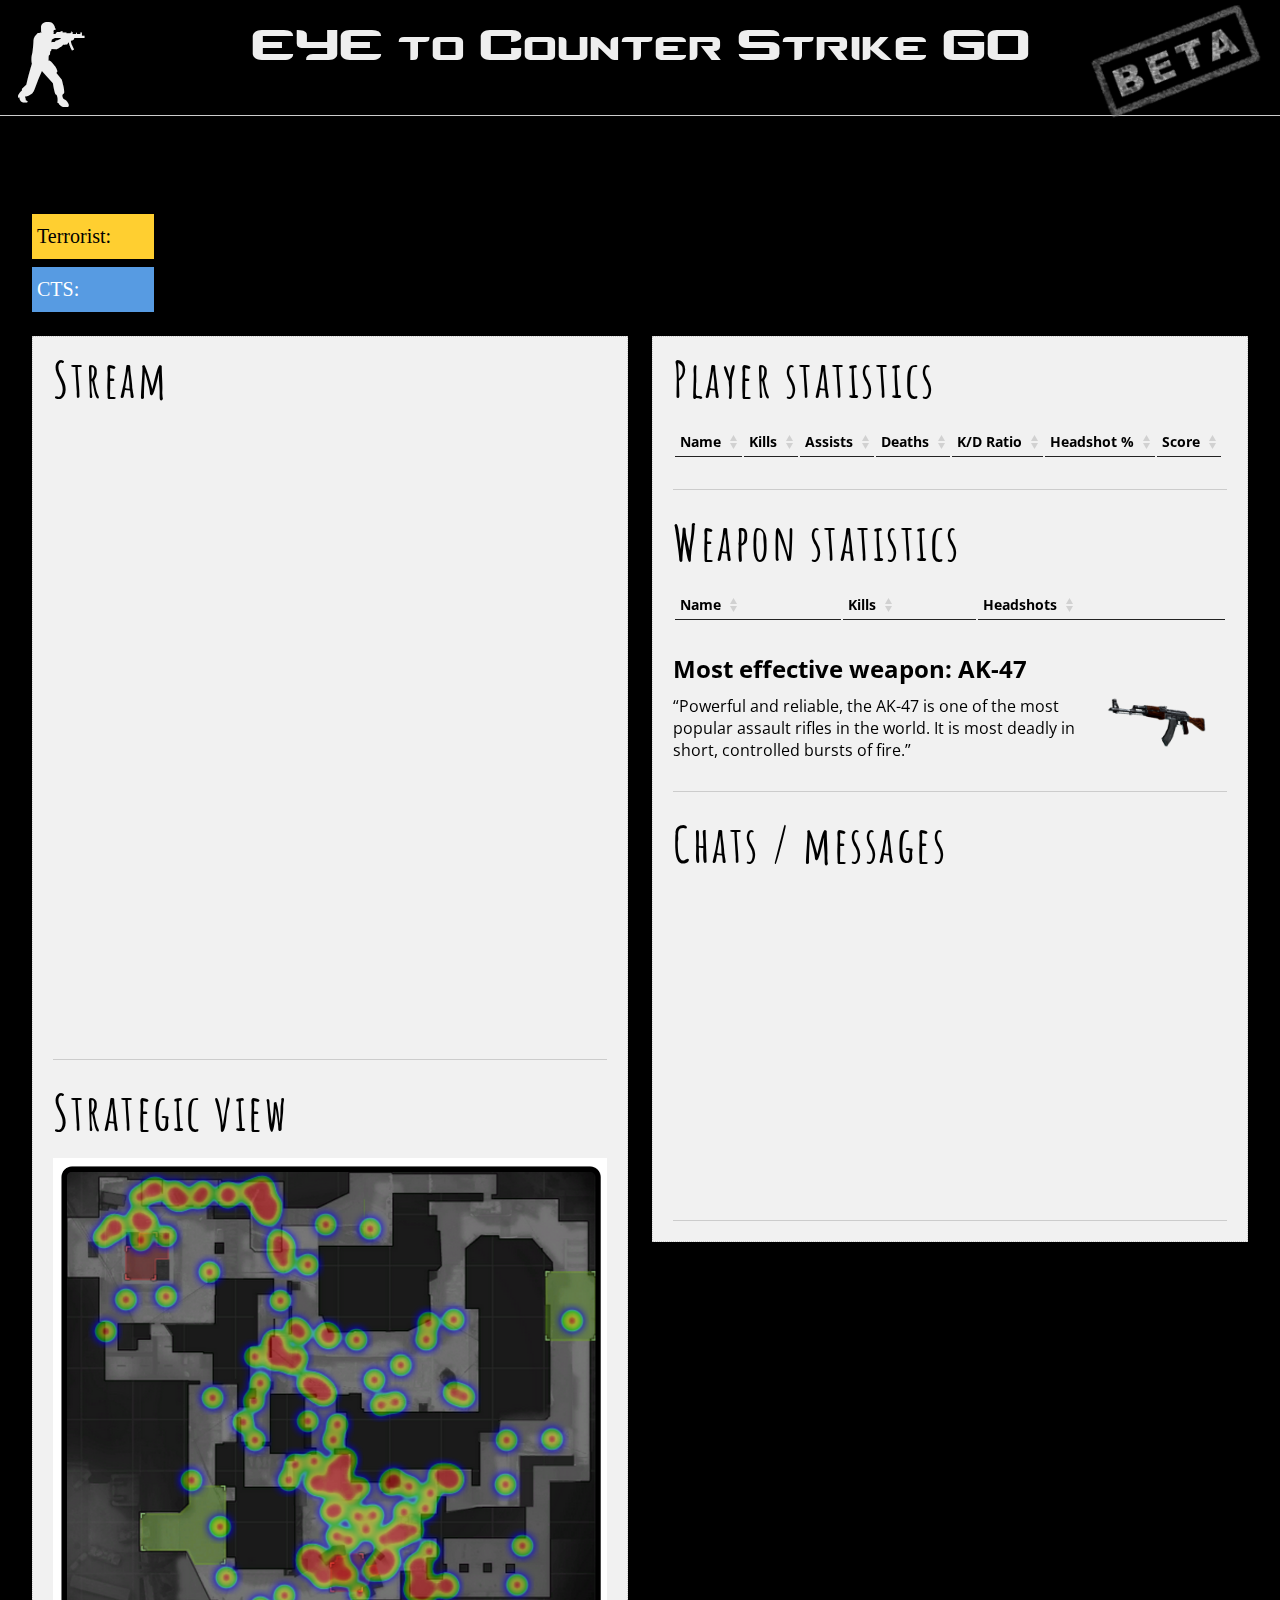
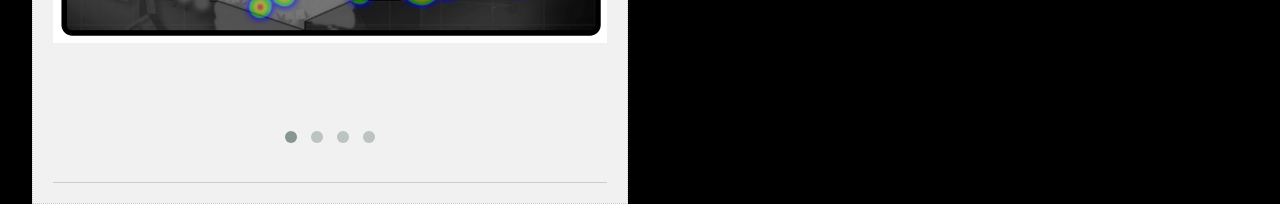
==== groovy-parser/src/main/resources/public/index.html @ b2b0bfac "Added Jquery UI." ====
<!DOCTYPE html>
<html>
  <head>
    <meta charset="utf-8">
    <title>CS:GO EYE game statistics</title>
    <!-- Style sheets -->
    <link rel="stylesheet" type="text/css" href="http://fonts.googleapis.com/css?family=Droid+Serif:400">
    <link rel="stylesheet" type="text/css" href="http://fonts.googleapis.com/css?family=Open+Sans:400">
    <link rel="stylesheet" type="text/css" href="http://fonts.googleapis.com/css?family=Amatic+SC:700">
    <link href="css/libs/jquery-ui.min.css" rel="stylesheet" />
    <link href="css/libs/owl.carousel.css" rel="stylesheet" />
    <link href="css/libs/owl.theme.css" rel="stylesheet" />
    <link href="css/styles.css" rel="stylesheet" />
  </head>
  <body>
    <div class="wrapper">
      <div class="heading_container">
        <h1><div class="right_logo">-</div>EYE to Counter Strike GO <img src="img/beta_stamp.png" alt="" class="beta_logo" /></h1>
      </div>
      <div class="timer">Data updates in <span class="seconds">10</span> seconds.</div>
      <div class="divider"></div>

      <div class="content_container">
        <div class="game_statistics">
          <h3>Game statistics</h3>
          <div class="round_score_container">
            <div class="terrorists score">
              <span class="label">Terrorist: <span class="value"></span>
            </div>
            <div class="line"></div>
            <div class="counter_terrorists score">
              <span class="label">CTS: <span class="value"></span>
            </div>
          </div>
          <div class="round_statistics">
            <div class="terrorists"></div>
            <div class="line"></div>
            <div class="counter_terrorists"></div>
          </div>
          <div class="clear_both"></div>
        </div>
        <!-- Left container -->
        <div class="left_container container">
          <div class="inner">
            <div class="video_container container">
              <h3>Stream</h3>
              <iframe width="100%" height="600" src="https://www.youtube.com/embed/15s9-rkeX5A" frameborder="0" allowfullscreen></iframe>
            </div>
            <div class="divider"></div>
            <div class="map_container container">
              <h3>Strategic view</h3>
              <div class="owl-carousel owl-theme">
                <div class="item"><img src="img/screenshot4.png" alt="" /></div>
                <div class="item"><img src="img/screenshot1.jpg" alt="" /></div>
                <div class="item"><img src="img/screenshot2.jpg" alt="" /></div>
                <div class="item"><img src="img/screenshot3.jpg" alt="" /></div>
              </div>
            </div>
            <div class="divider"></div>
          </div>
        </div>
        <!-- Right container -->
        <div class="right_container container">
          <div class="inner">
            <h3>Player statistics</h3>
            <div class="player_table_container">
              <table class="player_table">
                <thead>
                  <tr>
                    <th class="sorting"><span>Name</span></th>
                    <th class="sorting"><span>Kills</span></th>
                    <th class="sorting"><span>Assists</span></th>
                    <th class="sorting"><span>Deaths</span></th>
                    <th class="sorting"><span>K/D Ratio</span></th>
                    <th class="sorting"><span>Headshot %</span></th>
                    <th class="sorting"><span>Score</span></th>
                  </tr>
                </thead>
                <tbody></tbody>
              </table>
            </div>
            <div class="divider"></div>
            <h3>Weapon statistics</h3>
            <div class="weapon_table_container">
              <table class="weapon_table">
                <thead>
                  <tr>
                    <th class="sorting"><span>Name</span></th>
                    <th class="sorting"><span>Kills</span></th>
                    <th class="sorting"><span>Headshots</span></th>
                  </tr>
                </thead>
                <tbody></tbody>
              </table>
            </div>
            <h4>Most effective weapon: AK-47</h4>
            <img src="img/Ak47go.png" alt="Weapon" class="weapon_icon float_right" />
            <p>“Powerful and reliable, the AK-47 is one of the most popular assault rifles in the world. It is most deadly in short, controlled bursts of fire.”</p>
            <p>
            <div class="divider"></div>
            <h3>Chats / messages</h3>
            <div class="chat_container"></div>
            <div class="divider"></div>
          </div>
        </div>
      </div>
    </div>
  </body>
  <footer>
    <script src="js/libs/jquery-1.10.2.min.js" type="text/javascript"></script>
    <script src="js/libs/jquery.peity.min.js" type="text/javascript"></script>
    <script src="js/libs/jquery.dataTables.min.js" type="text/javascript"></script>
    <script src="js/libsjquery-ui.min.js" type="text/javascript"></script>
    <script src="js/libs/lodash.js" type="text/javascript"></script>
    <script src="js/libs/owl.carousel.min.js" type="text/javascript"></script>
    <script src="js/libs/moment.js" type="text/javascript"></script>
    <script src="js/script.js" type="text/javascript"></script>
  </footer>
</html>
---- groovy-parser/src/main/resources/public/css/styles.css ----
*{margin:0;padding:0}body{background-color:#000}@font-face{font-family:'CS';src:url('fonts/cs_regular.ttf') format('truetype')}.wrapper img{width:100%}.wrapper h3{font-family:'Amatic SC';font-size:50px;letter-spacing:.05em;margin-bottom:15px}.wrapper h4{font-family:'Open Sans';margin-top:30px;font-size:24px}.wrapper td{font-family:'Open Sans'}.wrapper p{font-family:'Open Sans';margin:10px 0}.wrapper .terrorists{background-color:#ffcf30}.wrapper .terrorists .label{color:#000}.wrapper .counter_terrorists{background-color:#579be2}.wrapper .counter_terrorists .label{color:#fff}.wrapper .heading_container{background-color:#000;padding:25px 0 20px 0;position:relative;z-index:3}.wrapper .heading_container h1{background-color:#000;color:#eee;font-family:'CS';font-size:60px;font-weight:normal;line-height:40px;text-align:center}.wrapper .heading_container h1 .right_logo{position:absolute;left:15px;margin-top:20px;font-size:100px}.wrapper .heading_container h1 .beta_logo{background-color:transparent;position:absolute;top:5px;right:15px;vertical-align:middle;width:180px}.wrapper .logo_container{position:relative;top:-70px;z-index:2;margin:auto auto;max-width:700px}.wrapper .timer{color:#f00;display:none;font-family:georgia;margin-top:-60px;text-align:center}.wrapper .content_container{margin:auto auto;width:95%}.wrapper .content_container .game_statistics{height:120px;margin-bottom:80px}.wrapper .content_container .game_statistics .round_score_container{float:left;width:10%}.wrapper .content_container .game_statistics .round_score_container .score{font-family:georgia;font-size:20px;height:45px;padding-left:5px;line-height:45px;vertical-align:middle}.wrapper .content_container .game_statistics .round_statistics{float:right;width:90%}.wrapper .content_container .game_statistics .round_statistics .result{color:#fff;display:inline-block;height:41px;line-height:41px;width:3.33333333%}.wrapper .content_container .game_statistics .round_statistics .result img{padding-top:5px;float:left}.wrapper .content_container .game_statistics .line{border:4px solid #000}.wrapper .content_container .left_container{float:left;width:49%;margin-right:1%}.wrapper .content_container .right_container{float:right;margin-left:1%;width:49%}.wrapper .content_container .bar_container{margin-top:20px;margin-left:0}.wrapper .content_container .bar_container .bar{margin-left:-20px}.wrapper .content_container .bar_container .values_bar{font-family:georgia;font-size:40px}.wrapper .content_container .bar_container .values_bar .left_value{display:block;float:left;text-align:center;width:50%}.wrapper .content_container .bar_container .values_bar .right_value{display:block;float:right;text-align:center;width:50%}.wrapper .chat_container{height:300px;font-family:'Open Sans';overflow-y:scroll}.wrapper .chat_container .dead{color:#f00}.wrapper .chat_container .killer{color:#0f0}.wrapper .chat_container .timestamp{color:#666;font-size:12px;vertical-align:middle}.wrapper .chat_container .event{border-bottom:1px solid #ccc;padding:2px 0}.wrapper .weapon_table_container table{width:100%}.wrapper .weapon_table_container .dataTable,.wrapper .player_table_container .dataTable{width:100%}.wrapper .weapon_table_container th,.wrapper .player_table_container th,.wrapper .weapon_table_container td,.wrapper .player_table_container td{font-family:'Open Sans';font-size:14px;padding:5px}.wrapper .weapon_table_container thead th,.wrapper .player_table_container thead th{text-align:left;border:0;border-bottom:1px solid #222;cursor:pointer;outline:none;vertical-align:middle}.wrapper .weapon_table_container thead .sorting_asc span,.wrapper .player_table_container thead .sorting_asc span,.wrapper .weapon_table_container thead .sorting_desc span,.wrapper .player_table_container thead .sorting_desc span,.wrapper .weapon_table_container thead .sorting span,.wrapper .player_table_container thead .sorting span{background-position:100% 50%;background-repeat:no-repeat;display:inline-block;padding-right:16px;cursor:pointer}.wrapper .weapon_table_container thead .sorting_asc span,.wrapper .player_table_container thead .sorting_asc span{background-image:url('../img/sort_asc.svg')}.wrapper .weapon_table_container thead .sorting_desc span,.wrapper .player_table_container thead .sorting_desc span{background-image:url('../img/sort_desc.svg')}.wrapper .weapon_table_container thead .sorting span,.wrapper .player_table_container thead .sorting span{background-image:url('../img/sort.svg')}.wrapper .weapon_table_container thead tr:nth-child(even),.wrapper .player_table_container thead tr:nth-child(even){background-color:#fff}.wrapper .weapon_table_container tbody,.wrapper .player_table_container tbody{border:0}.wrapper .weapon_table_container tbody tr:nth-child(odd) td,.wrapper .player_table_container tbody tr:nth-child(odd) td{background-color:#f1f1f1}.wrapper .weapon_table_container tbody tr:nth-child(even) td,.wrapper .player_table_container tbody tr:nth-child(even) td{background-color:#fff}.wrapper .weapon_table_container tbody tr.t td,.wrapper .player_table_container tbody tr.t td{background-color:#ffcf30 !important}.wrapper .weapon_table_container tbody tr.ct td,.wrapper .player_table_container tbody tr.ct td{background-color:#579be2 !important;color:#fff}.wrapper .weapon_table_container .dataTables_info,.wrapper .player_table_container .dataTables_info{display:none}.wrapper .weapon_icon{float:right;margin-right:20px;width:100px}.wrapper .inner{border:1px dotted #ccc;padding:10px 20px 0 20px;background-color:#f1f1f1}.wrapper .divider{border-top:1px solid #ccc;padding-top:20px;margin-top:30px}.wrapper .clear_both{clear:both}.wrapper .hidden{display:none}.wrapper .nowrap{white-space:nowrap}/*# sourceMappingURL=styles.css.map */
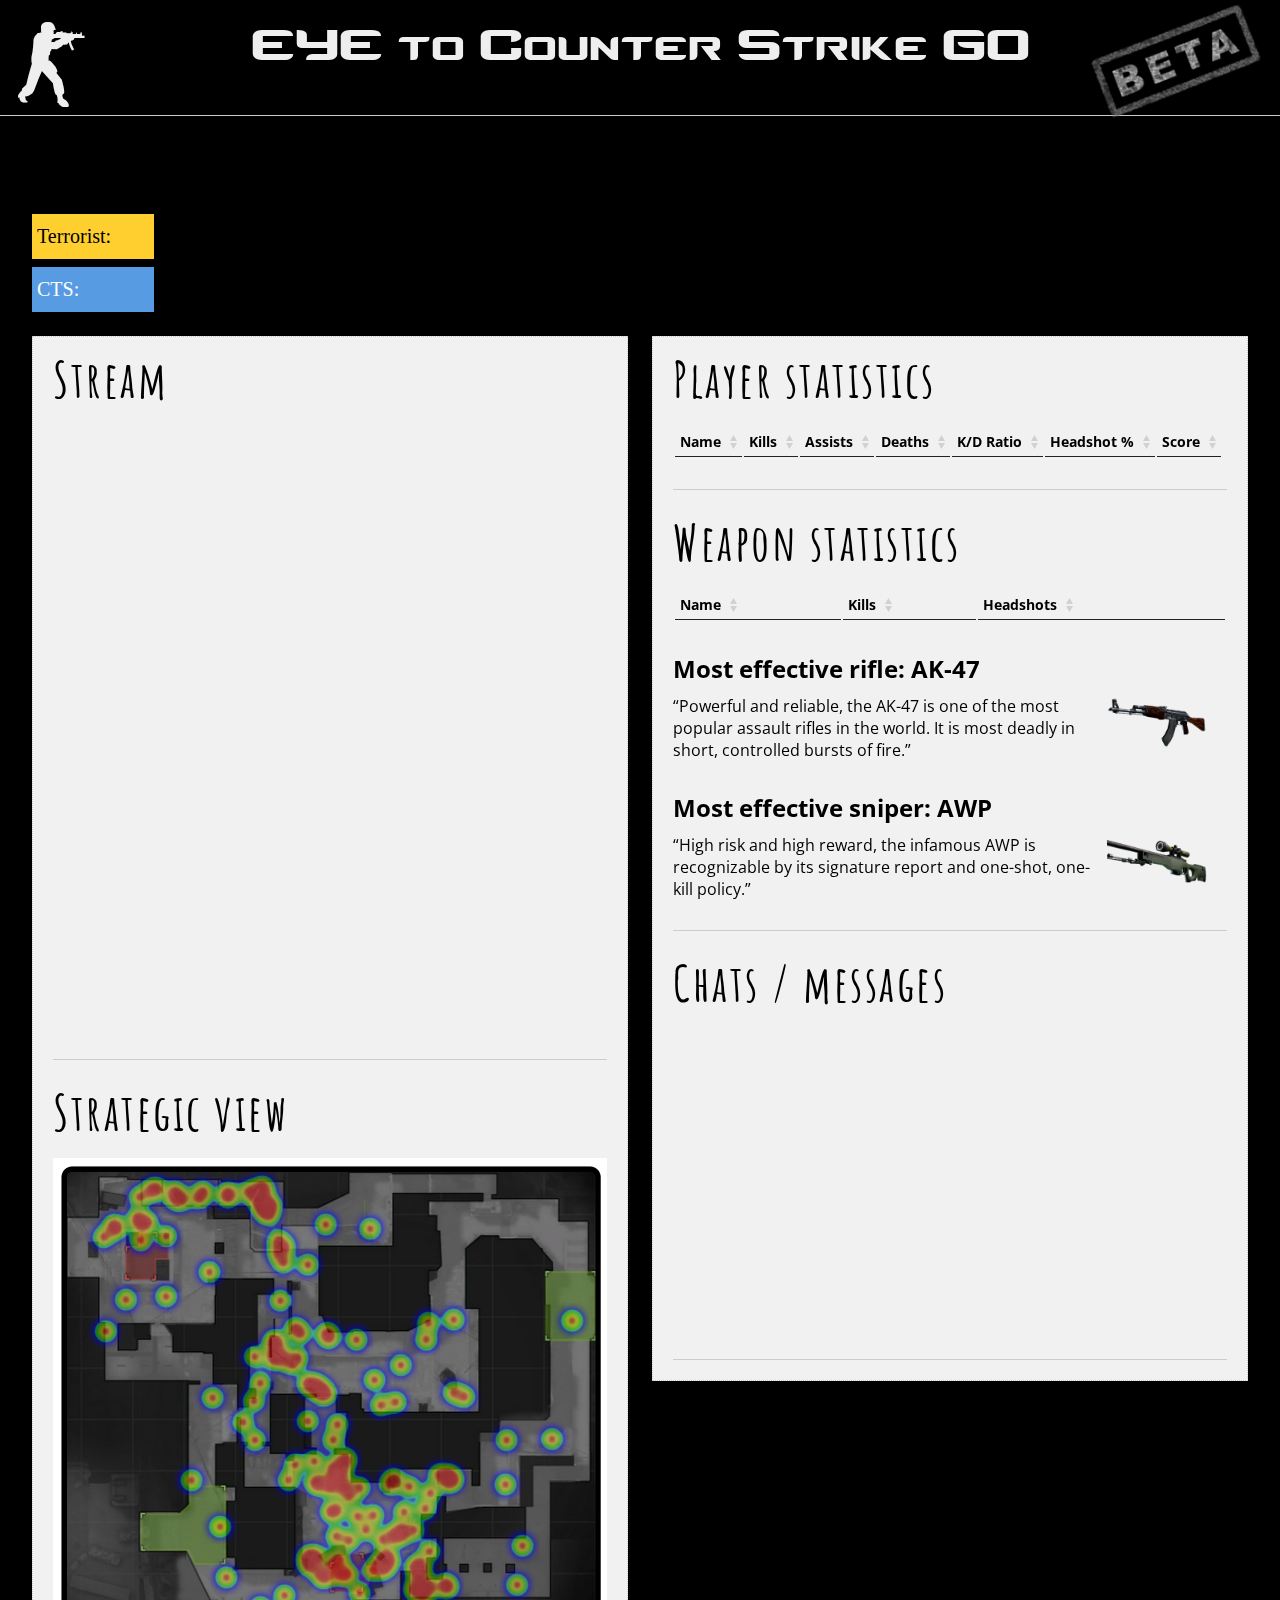
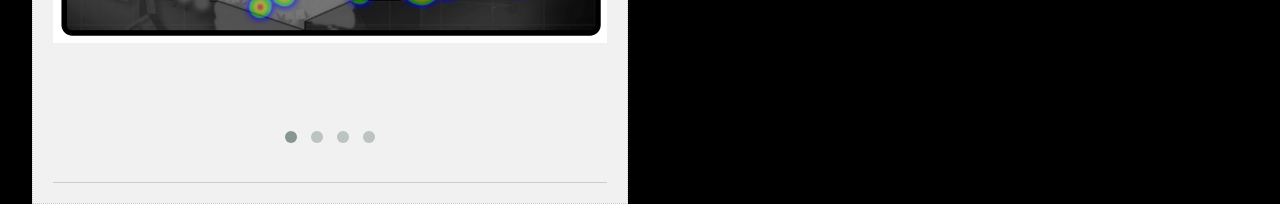
==== commit f4da669f: "Added most effective Sniper static block." ====
--- a/groovy-parser/src/main/resources/public/index.html
+++ b/groovy-parser/src/main/resources/public/index.html
@@ -2,7 +2,7 @@
 <html>
   <head>
     <meta charset="utf-8">
-    <title>CS:GO EYE game statistics</title>
+    <title>CS:GO EYE</title>
     <!-- Style sheets -->
     <link rel="stylesheet" type="text/css" href="http://fonts.googleapis.com/css?family=Droid+Serif:400">
     <link rel="stylesheet" type="text/css" href="http://fonts.googleapis.com/css?family=Open+Sans:400">
@@ -17,9 +17,8 @@
       <div class="heading_container">
         <h1><div class="right_logo">-</div>EYE to Counter Strike GO <img src="img/beta_stamp.png" alt="" class="beta_logo" /></h1>
       </div>
-      <div class="timer">Data updates in <span class="seconds">10</span> seconds.</div>
+      <!-- <div class="timer">Data updates in <span class="seconds">10</span> seconds.</div> -->
       <div class="divider"></div>
-
       <div class="content_container">
         <div class="game_statistics">
           <h3>Game statistics</h3>
@@ -93,10 +92,13 @@
                 <tbody></tbody>
               </table>
             </div>
-            <h4>Most effective weapon: AK-47</h4>
+            <h4>Most effective rifle: AK-47</h4>
             <img src="img/Ak47go.png" alt="Weapon" class="weapon_icon float_right" />
             <p>“Powerful and reliable, the AK-47 is one of the most popular assault rifles in the world. It is most deadly in short, controlled bursts of fire.”</p>
             <p>
+            <h4>Most effective sniper: AWP</h4>
+            <img src="img/Awpgo.png" alt="Weapon" class="weapon_icon float_right" />
+            <p>“High risk and high reward, the infamous AWP is recognizable by its signature report and one-shot, one-kill policy.”</p>
             <div class="divider"></div>
             <h3>Chats / messages</h3>
             <div class="chat_container"></div>
@@ -110,7 +112,7 @@
     <script src="js/libs/jquery-1.10.2.min.js" type="text/javascript"></script>
     <script src="js/libs/jquery.peity.min.js" type="text/javascript"></script>
     <script src="js/libs/jquery.dataTables.min.js" type="text/javascript"></script>
-    <script src="js/libsjquery-ui.min.js" type="text/javascript"></script>
+    <script src="js/libs/jquery-ui.min.js" type="text/javascript"></script>
     <script src="js/libs/lodash.js" type="text/javascript"></script>
     <script src="js/libs/owl.carousel.min.js" type="text/javascript"></script>
     <script src="js/libs/moment.js" type="text/javascript"></script>
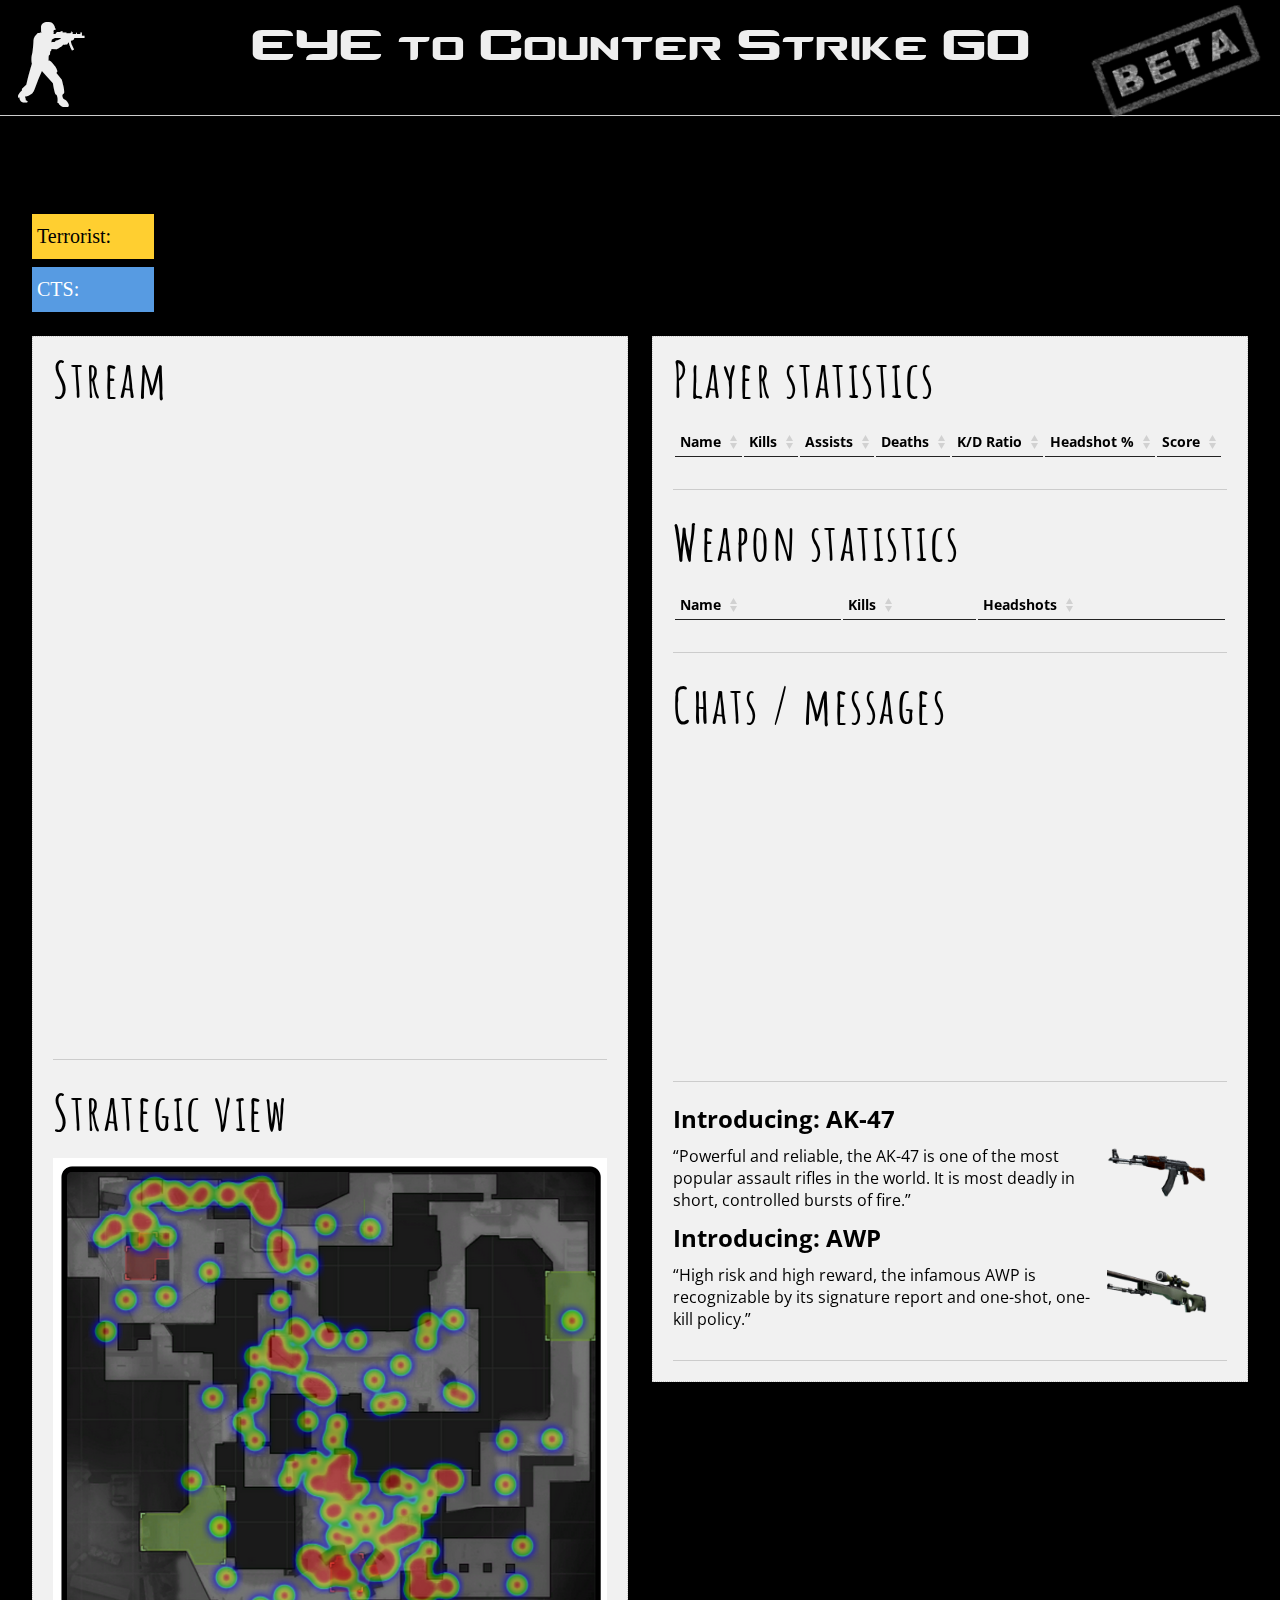
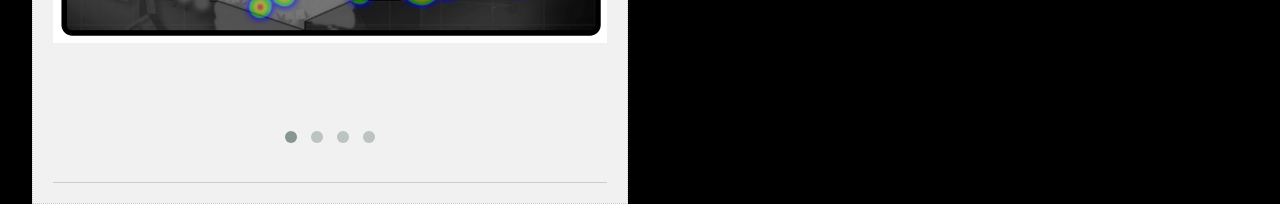
==== commit f6bdb8ac: "UI." ====
--- a/groovy-parser/src/main/resources/public/index.html
+++ b/groovy-parser/src/main/resources/public/index.html
@@ -92,16 +92,17 @@
                 <tbody></tbody>
               </table>
             </div>
-            <h4>Most effective rifle: AK-47</h4>
+            <div class="divider"></div>
+            <h3>Chats / messages</h3>
+            <div class="chat_container"></div>
+            <div class="divider"></div>
+            <h4>Introducing: AK-47</h4>
             <img src="img/Ak47go.png" alt="Weapon" class="weapon_icon float_right" />
             <p>“Powerful and reliable, the AK-47 is one of the most popular assault rifles in the world. It is most deadly in short, controlled bursts of fire.”</p>
             <p>
-            <h4>Most effective sniper: AWP</h4>
+            <h4>Introducing: AWP</h4>
             <img src="img/Awpgo.png" alt="Weapon" class="weapon_icon float_right" />
             <p>“High risk and high reward, the infamous AWP is recognizable by its signature report and one-shot, one-kill policy.”</p>
-            <div class="divider"></div>
-            <h3>Chats / messages</h3>
-            <div class="chat_container"></div>
             <div class="divider"></div>
           </div>
         </div>
--- a/groovy-parser/src/main/resources/public/css/styles.css
+++ b/groovy-parser/src/main/resources/public/css/styles.css
@@ -1 +1 @@
-*{margin:0;padding:0}body{background-color:#000}@font-face{font-family:'CS';src:url('fonts/cs_regular.ttf') format('truetype')}.wrapper img{width:100%}.wrapper h3{font-family:'Amatic SC';font-size:50px;letter-spacing:.05em;margin-bottom:15px}.wrapper h4{font-family:'Open Sans';margin-top:30px;font-size:24px}.wrapper td{font-family:'Open Sans'}.wrapper p{font-family:'Open Sans';margin:10px 0}.wrapper .terrorists{background-color:#ffcf30}.wrapper .terrorists .label{color:#000}.wrapper .counter_terrorists{background-color:#579be2}.wrapper .counter_terrorists .label{color:#fff}.wrapper .heading_container{background-color:#000;padding:25px 0 20px 0;position:relative;z-index:3}.wrapper .heading_container h1{background-color:#000;color:#eee;font-family:'CS';font-size:60px;font-weight:normal;line-height:40px;text-align:center}.wrapper .heading_container h1 .right_logo{position:absolute;left:15px;margin-top:20px;font-size:100px}.wrapper .heading_container h1 .beta_logo{background-color:transparent;position:absolute;top:5px;right:15px;vertical-align:middle;width:180px}.wrapper .logo_container{position:relative;top:-70px;z-index:2;margin:auto auto;max-width:700px}.wrapper .timer{color:#f00;display:none;font-family:georgia;margin-top:-60px;text-align:center}.wrapper .content_container{margin:auto auto;width:95%}.wrapper .content_container .game_statistics{height:120px;margin-bottom:80px}.wrapper .content_container .game_statistics .round_score_container{float:left;width:10%}.wrapper .content_container .game_statistics .round_score_container .score{font-family:georgia;font-size:20px;height:45px;padding-left:5px;line-height:45px;vertical-align:middle}.wrapper .content_container .game_statistics .round_statistics{float:right;width:90%}.wrapper .content_container .game_statistics .round_statistics .result{color:#fff;display:inline-block;height:41px;line-height:41px;width:3.33333333%}.wrapper .content_container .game_statistics .round_statistics .result img{padding-top:5px;float:left}.wrapper .content_container .game_statistics .line{border:4px solid #000}.wrapper .content_container .left_container{float:left;width:49%;margin-right:1%}.wrapper .content_container .right_container{float:right;margin-left:1%;width:49%}.wrapper .content_container .bar_container{margin-top:20px;margin-left:0}.wrapper .content_container .bar_container .bar{margin-left:-20px}.wrapper .content_container .bar_container .values_bar{font-family:georgia;font-size:40px}.wrapper .content_container .bar_container .values_bar .left_value{display:block;float:left;text-align:center;width:50%}.wrapper .content_container .bar_container .values_bar .right_value{display:block;float:right;text-align:center;width:50%}.wrapper .chat_container{height:300px;font-family:'Open Sans';overflow-y:scroll}.wrapper .chat_container .dead{color:#f00}.wrapper .chat_container .killer{color:#0f0}.wrapper .chat_container .timestamp{color:#666;font-size:12px;vertical-align:middle}.wrapper .chat_container .event{border-bottom:1px solid #ccc;padding:2px 0}.wrapper .weapon_table_container table{width:100%}.wrapper .weapon_table_container .dataTable,.wrapper .player_table_container .dataTable{width:100%}.wrapper .weapon_table_container th,.wrapper .player_table_container th,.wrapper .weapon_table_container td,.wrapper .player_table_container td{font-family:'Open Sans';font-size:14px;padding:5px}.wrapper .weapon_table_container thead th,.wrapper .player_table_container thead th{text-align:left;border:0;border-bottom:1px solid #222;cursor:pointer;outline:none;vertical-align:middle}.wrapper .weapon_table_container thead .sorting_asc span,.wrapper .player_table_container thead .sorting_asc span,.wrapper .weapon_table_container thead .sorting_desc span,.wrapper .player_table_container thead .sorting_desc span,.wrapper .weapon_table_container thead .sorting span,.wrapper .player_table_container thead .sorting span{background-position:100% 50%;background-repeat:no-repeat;display:inline-block;padding-right:16px;cursor:pointer}.wrapper .weapon_table_container thead .sorting_asc span,.wrapper .player_table_container thead .sorting_asc span{background-image:url('../img/sort_asc.svg')}.wrapper .weapon_table_container thead .sorting_desc span,.wrapper .player_table_container thead .sorting_desc span{background-image:url('../img/sort_desc.svg')}.wrapper .weapon_table_container thead .sorting span,.wrapper .player_table_container thead .sorting span{background-image:url('../img/sort.svg')}.wrapper .weapon_table_container thead tr:nth-child(even),.wrapper .player_table_container thead tr:nth-child(even){background-color:#fff}.wrapper .weapon_table_container tbody,.wrapper .player_table_container tbody{border:0}.wrapper .weapon_table_container tbody tr:nth-child(odd) td,.wrapper .player_table_container tbody tr:nth-child(odd) td{background-color:#f1f1f1}.wrapper .weapon_table_container tbody tr:nth-child(even) td,.wrapper .player_table_container tbody tr:nth-child(even) td{background-color:#fff}.wrapper .weapon_table_container tbody tr.t td,.wrapper .player_table_container tbody tr.t td{background-color:#ffcf30 !important}.wrapper .weapon_table_container tbody tr.ct td,.wrapper .player_table_container tbody tr.ct td{background-color:#579be2 !important;color:#fff}.wrapper .weapon_table_container .dataTables_info,.wrapper .player_table_container .dataTables_info{display:none}.wrapper .weapon_icon{float:right;margin-right:20px;width:100px}.wrapper .inner{border:1px dotted #ccc;padding:10px 20px 0 20px;background-color:#f1f1f1}.wrapper .divider{border-top:1px solid #ccc;padding-top:20px;margin-top:30px}.wrapper .clear_both{clear:both}.wrapper .hidden{display:none}.wrapper .nowrap{white-space:nowrap}/*# sourceMappingURL=styles.css.map */+*{margin:0;padding:0}body{background-color:#000}@font-face{font-family:'CS';src:url('fonts/cs_regular.ttf') format('truetype')}.wrapper img{width:100%}.wrapper h3{font-family:'Amatic SC';font-size:50px;letter-spacing:.05em;margin-bottom:15px}.wrapper h4{font-family:'Open Sans';font-size:24px}.wrapper td{font-family:'Open Sans'}.wrapper p{font-family:'Open Sans';margin:10px 0}.wrapper .terrorists{background-color:#ffcf30}.wrapper .terrorists .label{color:#000}.wrapper .counter_terrorists{background-color:#579be2}.wrapper .counter_terrorists .label{color:#fff}.wrapper .heading_container{background-color:#000;padding:25px 0 20px 0;position:relative;z-index:3}.wrapper .heading_container h1{background-color:#000;color:#eee;font-family:'CS';font-size:60px;font-weight:normal;line-height:40px;text-align:center}.wrapper .heading_container h1 .right_logo{position:absolute;left:15px;margin-top:20px;font-size:100px}.wrapper .heading_container h1 .beta_logo{background-color:transparent;position:absolute;top:5px;right:15px;vertical-align:middle;width:180px}.wrapper .logo_container{position:relative;top:-70px;z-index:2;margin:auto auto;max-width:700px}.wrapper .timer{color:#f00;display:none;font-family:georgia;margin-top:-60px;text-align:center}.wrapper .content_container{margin:auto auto;width:95%}.wrapper .content_container .game_statistics{height:120px;margin-bottom:80px}.wrapper .content_container .game_statistics .round_score_container{float:left;width:10%}.wrapper .content_container .game_statistics .round_score_container .score{font-family:georgia;font-size:20px;height:45px;padding-left:5px;line-height:45px;vertical-align:middle}.wrapper .content_container .game_statistics .round_statistics{float:right;width:90%}.wrapper .content_container .game_statistics .round_statistics .result{color:#fff;display:inline-block;height:41px;line-height:41px;width:3.33333333%}.wrapper .content_container .game_statistics .round_statistics .result img{padding-top:5px;float:left}.wrapper .content_container .game_statistics .line{border:4px solid #000}.wrapper .content_container .left_container{float:left;width:49%;margin-right:1%}.wrapper .content_container .right_container{float:right;margin-left:1%;width:49%}.wrapper .content_container .bar_container{margin-top:20px;margin-left:0}.wrapper .content_container .bar_container .bar{margin-left:-20px}.wrapper .content_container .bar_container .values_bar{font-family:georgia;font-size:40px}.wrapper .content_container .bar_container .values_bar .left_value{display:block;float:left;text-align:center;width:50%}.wrapper .content_container .bar_container .values_bar .right_value{display:block;float:right;text-align:center;width:50%}.wrapper .chat_container{height:300px;font-family:'Open Sans';overflow-y:scroll}.wrapper .chat_container .dead{color:#f00}.wrapper .chat_container .killer{color:#0f0}.wrapper .chat_container .timestamp{color:#666;font-size:12px;vertical-align:middle}.wrapper .chat_container .event{border-bottom:1px dashed #ddd;padding:2px 0}.wrapper .weapon_table_container table{width:100%}.wrapper .weapon_table_container .dataTable,.wrapper .player_table_container .dataTable{width:100%}.wrapper .weapon_table_container th,.wrapper .player_table_container th,.wrapper .weapon_table_container td,.wrapper .player_table_container td{font-family:'Open Sans';font-size:14px;padding:5px}.wrapper .weapon_table_container thead th,.wrapper .player_table_container thead th{text-align:left;border:0;border-bottom:1px solid #222;cursor:pointer;outline:none;vertical-align:middle}.wrapper .weapon_table_container thead .sorting_asc span,.wrapper .player_table_container thead .sorting_asc span,.wrapper .weapon_table_container thead .sorting_desc span,.wrapper .player_table_container thead .sorting_desc span,.wrapper .weapon_table_container thead .sorting span,.wrapper .player_table_container thead .sorting span{background-position:100% 50%;background-repeat:no-repeat;display:inline-block;padding-right:16px;cursor:pointer}.wrapper .weapon_table_container thead .sorting_asc span,.wrapper .player_table_container thead .sorting_asc span{background-image:url('../img/sort_asc.svg')}.wrapper .weapon_table_container thead .sorting_desc span,.wrapper .player_table_container thead .sorting_desc span{background-image:url('../img/sort_desc.svg')}.wrapper .weapon_table_container thead .sorting span,.wrapper .player_table_container thead .sorting span{background-image:url('../img/sort.svg')}.wrapper .weapon_table_container thead tr:nth-child(even),.wrapper .player_table_container thead tr:nth-child(even){background-color:#fff}.wrapper .weapon_table_container tbody,.wrapper .player_table_container tbody{border:0}.wrapper .weapon_table_container tbody tr:nth-child(odd) td,.wrapper .player_table_container tbody tr:nth-child(odd) td{background-color:#f1f1f1}.wrapper .weapon_table_container tbody tr:nth-child(even) td,.wrapper .player_table_container tbody tr:nth-child(even) td{background-color:#fff}.wrapper .weapon_table_container tbody tr.t td,.wrapper .player_table_container tbody tr.t td{background-color:#ffcf30 !important}.wrapper .weapon_table_container tbody tr.ct td,.wrapper .player_table_container tbody tr.ct td{background-color:#579be2 !important;color:#fff}.wrapper .weapon_table_container .dataTables_info,.wrapper .player_table_container .dataTables_info{display:none}.wrapper .weapon_icon{float:right;margin-right:20px;width:100px}.wrapper .inner{border:1px dotted #ccc;padding:10px 20px 0 20px;background-color:#f1f1f1}.wrapper .divider{border-top:1px solid #ccc;padding-top:20px;margin-top:30px}.wrapper .clear_both{clear:both}.wrapper .hidden{display:none}.wrapper .nowrap{white-space:nowrap}/*# sourceMappingURL=styles.css.map */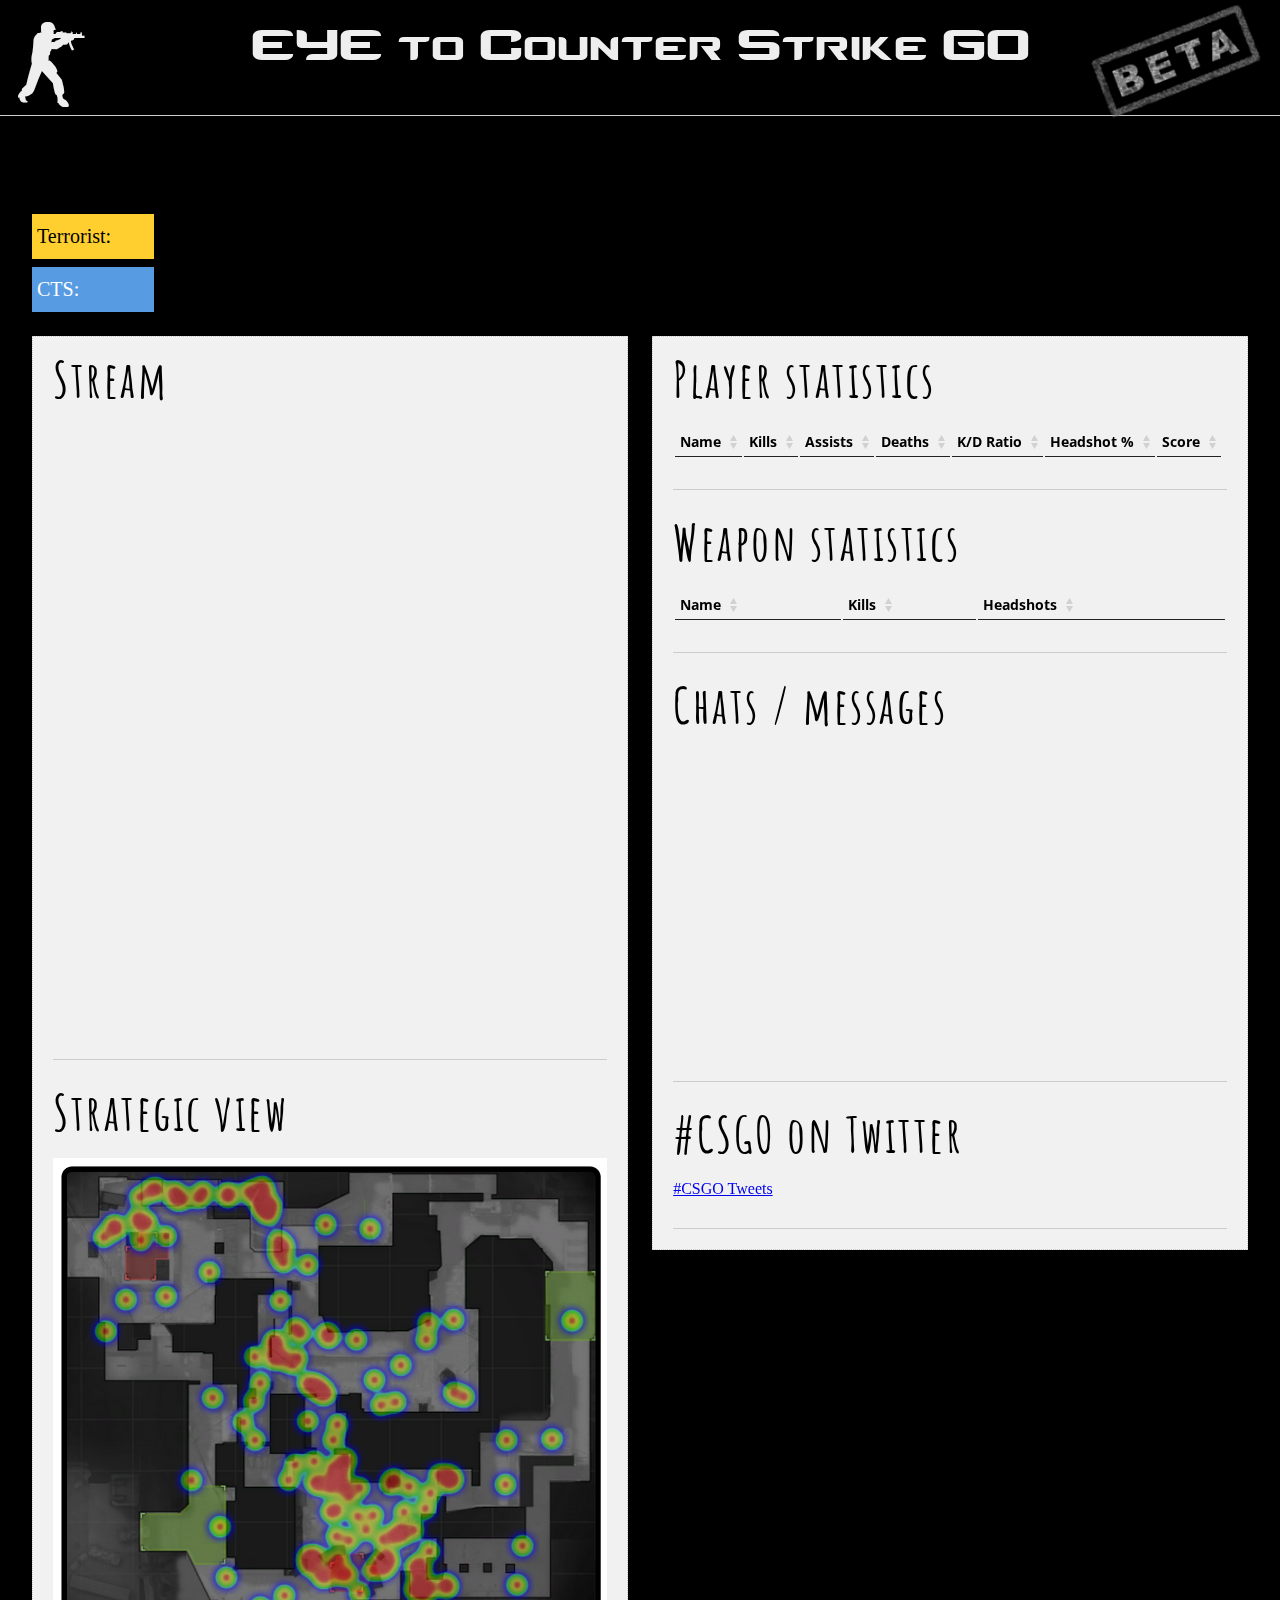
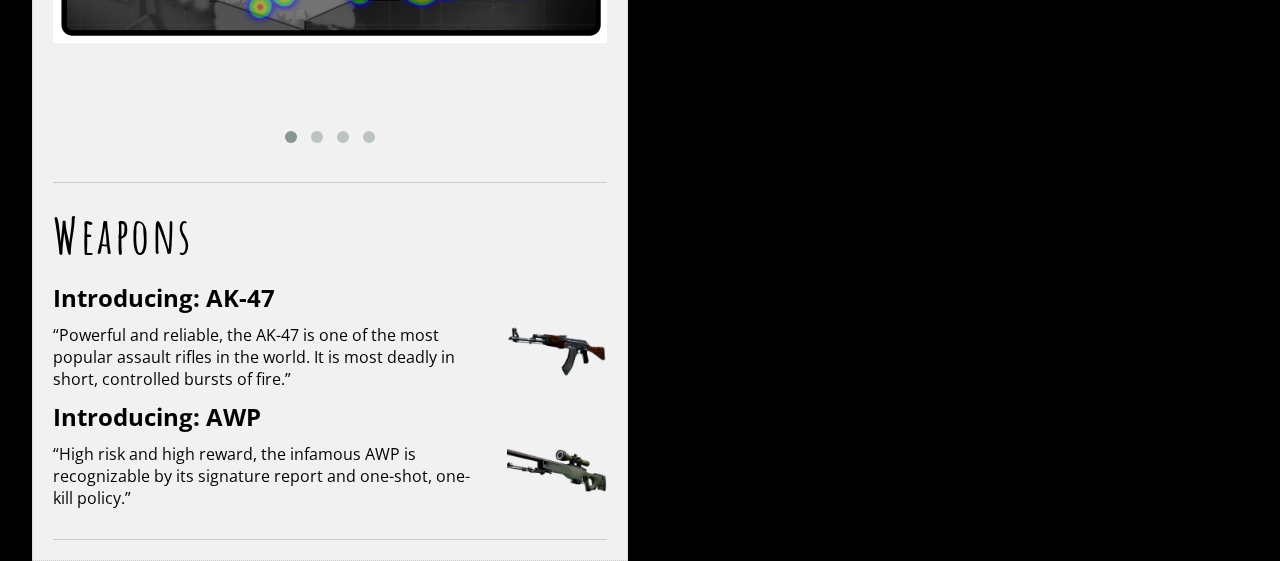
==== commit 65bf2aff: "Refactored index.html, added Twitter feed." ====
--- a/groovy-parser/src/main/resources/public/index.html
+++ b/groovy-parser/src/main/resources/public/index.html
@@ -56,6 +56,15 @@
               </div>
             </div>
             <div class="divider"></div>
+                        <h3>Weapons</h3>
+            <h4>Introducing: AK-47</h4>
+            <img src="img/Ak47go.png" alt="Weapon" class="weapon_icon float_right" />
+            <p>“Powerful and reliable, the AK-47 is one of the most popular assault rifles in the world. It is most deadly in short, controlled bursts of fire.”</p>
+            <p>
+            <h4>Introducing: AWP</h4>
+            <img src="img/Awpgo.png" alt="Weapon" class="weapon_icon float_right" />
+            <p>“High risk and high reward, the infamous AWP is recognizable by its signature report and one-shot, one-kill policy.”</p>
+            <div class="divider"></div>
           </div>
         </div>
         <!-- Right container -->
@@ -96,13 +105,9 @@
             <h3>Chats / messages</h3>
             <div class="chat_container"></div>
             <div class="divider"></div>
-            <h4>Introducing: AK-47</h4>
-            <img src="img/Ak47go.png" alt="Weapon" class="weapon_icon float_right" />
-            <p>“Powerful and reliable, the AK-47 is one of the most popular assault rifles in the world. It is most deadly in short, controlled bursts of fire.”</p>
-            <p>
-            <h4>Introducing: AWP</h4>
-            <img src="img/Awpgo.png" alt="Weapon" class="weapon_icon float_right" />
-            <p>“High risk and high reward, the infamous AWP is recognizable by its signature report and one-shot, one-kill policy.”</p>
+            <h3>#CSGO on Twitter</h3>
+            <a class="twitter-timeline" href="https://twitter.com/hashtag/CSGO" data-widget-id="604247684971651072">#CSGO Tweets</a>
+            <script>!function(d,s,id){var js,fjs=d.getElementsByTagName(s)[0],p=/^http:/.test(d.location)?'http':'https';if(!d.getElementById(id)){js=d.createElement(s);js.id=id;js.src=p+"://platform.twitter.com/widgets.js";fjs.parentNode.insertBefore(js,fjs);}}(document,"script","twitter-wjs");</script>
             <div class="divider"></div>
           </div>
         </div>
--- a/groovy-parser/src/main/resources/public/css/styles.css
+++ b/groovy-parser/src/main/resources/public/css/styles.css
@@ -1 +1 @@
-*{margin:0;padding:0}body{background-color:#000}@font-face{font-family:'CS';src:url('fonts/cs_regular.ttf') format('truetype')}.wrapper img{width:100%}.wrapper h3{font-family:'Amatic SC';font-size:50px;letter-spacing:.05em;margin-bottom:15px}.wrapper h4{font-family:'Open Sans';font-size:24px}.wrapper td{font-family:'Open Sans'}.wrapper p{font-family:'Open Sans';margin:10px 0}.wrapper .terrorists{background-color:#ffcf30}.wrapper .terrorists .label{color:#000}.wrapper .counter_terrorists{background-color:#579be2}.wrapper .counter_terrorists .label{color:#fff}.wrapper .heading_container{background-color:#000;padding:25px 0 20px 0;position:relative;z-index:3}.wrapper .heading_container h1{background-color:#000;color:#eee;font-family:'CS';font-size:60px;font-weight:normal;line-height:40px;text-align:center}.wrapper .heading_container h1 .right_logo{position:absolute;left:15px;margin-top:20px;font-size:100px}.wrapper .heading_container h1 .beta_logo{background-color:transparent;position:absolute;top:5px;right:15px;vertical-align:middle;width:180px}.wrapper .logo_container{position:relative;top:-70px;z-index:2;margin:auto auto;max-width:700px}.wrapper .timer{color:#f00;display:none;font-family:georgia;margin-top:-60px;text-align:center}.wrapper .content_container{margin:auto auto;width:95%}.wrapper .content_container .game_statistics{height:120px;margin-bottom:80px}.wrapper .content_container .game_statistics .round_score_container{float:left;width:10%}.wrapper .content_container .game_statistics .round_score_container .score{font-family:georgia;font-size:20px;height:45px;padding-left:5px;line-height:45px;vertical-align:middle}.wrapper .content_container .game_statistics .round_statistics{float:right;width:90%}.wrapper .content_container .game_statistics .round_statistics .result{color:#fff;display:inline-block;height:41px;line-height:41px;width:3.33333333%}.wrapper .content_container .game_statistics .round_statistics .result img{padding-top:5px;float:left}.wrapper .content_container .game_statistics .line{border:4px solid #000}.wrapper .content_container .left_container{float:left;width:49%;margin-right:1%}.wrapper .content_container .right_container{float:right;margin-left:1%;width:49%}.wrapper .content_container .bar_container{margin-top:20px;margin-left:0}.wrapper .content_container .bar_container .bar{margin-left:-20px}.wrapper .content_container .bar_container .values_bar{font-family:georgia;font-size:40px}.wrapper .content_container .bar_container .values_bar .left_value{display:block;float:left;text-align:center;width:50%}.wrapper .content_container .bar_container .values_bar .right_value{display:block;float:right;text-align:center;width:50%}.wrapper .chat_container{height:300px;font-family:'Open Sans';overflow-y:scroll}.wrapper .chat_container .dead{color:#f00}.wrapper .chat_container .killer{color:#0f0}.wrapper .chat_container .timestamp{color:#666;font-size:12px;vertical-align:middle}.wrapper .chat_container .event{border-bottom:1px dashed #ddd;padding:2px 0}.wrapper .weapon_table_container table{width:100%}.wrapper .weapon_table_container .dataTable,.wrapper .player_table_container .dataTable{width:100%}.wrapper .weapon_table_container th,.wrapper .player_table_container th,.wrapper .weapon_table_container td,.wrapper .player_table_container td{font-family:'Open Sans';font-size:14px;padding:5px}.wrapper .weapon_table_container thead th,.wrapper .player_table_container thead th{text-align:left;border:0;border-bottom:1px solid #222;cursor:pointer;outline:none;vertical-align:middle}.wrapper .weapon_table_container thead .sorting_asc span,.wrapper .player_table_container thead .sorting_asc span,.wrapper .weapon_table_container thead .sorting_desc span,.wrapper .player_table_container thead .sorting_desc span,.wrapper .weapon_table_container thead .sorting span,.wrapper .player_table_container thead .sorting span{background-position:100% 50%;background-repeat:no-repeat;display:inline-block;padding-right:16px;cursor:pointer}.wrapper .weapon_table_container thead .sorting_asc span,.wrapper .player_table_container thead .sorting_asc span{background-image:url('../img/sort_asc.svg')}.wrapper .weapon_table_container thead .sorting_desc span,.wrapper .player_table_container thead .sorting_desc span{background-image:url('../img/sort_desc.svg')}.wrapper .weapon_table_container thead .sorting span,.wrapper .player_table_container thead .sorting span{background-image:url('../img/sort.svg')}.wrapper .weapon_table_container thead tr:nth-child(even),.wrapper .player_table_container thead tr:nth-child(even){background-color:#fff}.wrapper .weapon_table_container tbody,.wrapper .player_table_container tbody{border:0}.wrapper .weapon_table_container tbody tr:nth-child(odd) td,.wrapper .player_table_container tbody tr:nth-child(odd) td{background-color:#f1f1f1}.wrapper .weapon_table_container tbody tr:nth-child(even) td,.wrapper .player_table_container tbody tr:nth-child(even) td{background-color:#fff}.wrapper .weapon_table_container tbody tr.t td,.wrapper .player_table_container tbody tr.t td{background-color:#ffcf30 !important}.wrapper .weapon_table_container tbody tr.ct td,.wrapper .player_table_container tbody tr.ct td{background-color:#579be2 !important;color:#fff}.wrapper .weapon_table_container .dataTables_info,.wrapper .player_table_container .dataTables_info{display:none}.wrapper .weapon_icon{float:right;margin-right:20px;width:100px}.wrapper .inner{border:1px dotted #ccc;padding:10px 20px 0 20px;background-color:#f1f1f1}.wrapper .divider{border-top:1px solid #ccc;padding-top:20px;margin-top:30px}.wrapper .clear_both{clear:both}.wrapper .hidden{display:none}.wrapper .nowrap{white-space:nowrap}/*# sourceMappingURL=styles.css.map */+*{margin:0;padding:0}body{background-color:#000}@font-face{font-family:'CS';src:url('fonts/cs_regular.ttf') format('truetype')}.wrapper img{width:100%}.wrapper h3{font-family:'Amatic SC';font-size:50px;letter-spacing:.05em;margin-bottom:15px}.wrapper h4{font-family:'Open Sans';font-size:24px}.wrapper td{font-family:'Open Sans'}.wrapper p{font-family:'Open Sans';margin:10px 0}.wrapper .terrorists{background-color:#ffcf30}.wrapper .terrorists .label{color:#000}.wrapper .counter_terrorists{background-color:#579be2}.wrapper .counter_terrorists .label{color:#fff}.wrapper .heading_container{background-color:#000;padding:25px 0 20px 0;position:relative;z-index:3}.wrapper .heading_container h1{background-color:#000;color:#eee;font-family:'CS';font-size:60px;font-weight:normal;line-height:40px;text-align:center}.wrapper .heading_container h1 .right_logo{position:absolute;left:15px;margin-top:20px;font-size:100px}.wrapper .heading_container h1 .beta_logo{background-color:transparent;position:absolute;top:5px;right:15px;vertical-align:middle;width:180px}.wrapper .logo_container{position:relative;top:-70px;z-index:2;margin:auto auto;max-width:700px}.wrapper .timer{color:#f00;display:none;font-family:georgia;margin-top:-60px;text-align:center}.wrapper .content_container{margin:auto auto;width:95%}.wrapper .content_container .game_statistics{height:120px;margin-bottom:80px}.wrapper .content_container .game_statistics .round_score_container{float:left;width:10%}.wrapper .content_container .game_statistics .round_score_container .score{font-family:georgia;font-size:20px;height:45px;padding-left:5px;line-height:45px;vertical-align:middle}.wrapper .content_container .game_statistics .round_statistics{float:right;width:90%}.wrapper .content_container .game_statistics .round_statistics .result{color:#fff;display:inline-block;height:41px;line-height:41px;width:3.33333333%}.wrapper .content_container .game_statistics .round_statistics .result img{padding-top:5px;float:left}.wrapper .content_container .game_statistics .line{border:4px solid #000}.wrapper .content_container .left_container{float:left;width:49%;margin-right:1%}.wrapper .content_container .right_container{float:right;margin-left:1%;width:49%}.wrapper .content_container .bar_container{margin-top:20px;margin-left:0}.wrapper .content_container .bar_container .bar{margin-left:-20px}.wrapper .content_container .bar_container .values_bar{font-family:georgia;font-size:40px}.wrapper .content_container .bar_container .values_bar .left_value{display:block;float:left;text-align:center;width:50%}.wrapper .content_container .bar_container .values_bar .right_value{display:block;float:right;text-align:center;width:50%}.wrapper .chat_container{height:300px;font-family:'Open Sans';overflow-y:scroll}.wrapper .chat_container .dead{color:#f00}.wrapper .chat_container .killer{color:#0f0}.wrapper .chat_container .timestamp{color:#666;font-size:12px;vertical-align:middle}.wrapper .chat_container .event{border-bottom:1px dashed #ddd;padding:2px 0}.wrapper .weapon_table_container table{width:100%}.wrapper .weapon_table_container .dataTable,.wrapper .player_table_container .dataTable{width:100%}.wrapper .weapon_table_container th,.wrapper .player_table_container th,.wrapper .weapon_table_container td,.wrapper .player_table_container td{font-family:'Open Sans';font-size:14px;padding:5px}.wrapper .weapon_table_container thead th,.wrapper .player_table_container thead th{text-align:left;border:0;border-bottom:1px solid #222;cursor:pointer;outline:none;vertical-align:middle}.wrapper .weapon_table_container thead .sorting_asc span,.wrapper .player_table_container thead .sorting_asc span,.wrapper .weapon_table_container thead .sorting_desc span,.wrapper .player_table_container thead .sorting_desc span,.wrapper .weapon_table_container thead .sorting span,.wrapper .player_table_container thead .sorting span{background-position:100% 50%;background-repeat:no-repeat;display:inline-block;padding-right:16px;cursor:pointer}.wrapper .weapon_table_container thead .sorting_asc span,.wrapper .player_table_container thead .sorting_asc span{background-image:url('../img/sort_asc.svg')}.wrapper .weapon_table_container thead .sorting_desc span,.wrapper .player_table_container thead .sorting_desc span{background-image:url('../img/sort_desc.svg')}.wrapper .weapon_table_container thead .sorting span,.wrapper .player_table_container thead .sorting span{background-image:url('../img/sort.svg')}.wrapper .weapon_table_container thead tr:nth-child(even),.wrapper .player_table_container thead tr:nth-child(even){background-color:#fff}.wrapper .weapon_table_container tbody,.wrapper .player_table_container tbody{border:0}.wrapper .weapon_table_container tbody tr:nth-child(odd) td,.wrapper .player_table_container tbody tr:nth-child(odd) td{background-color:#f1f1f1}.wrapper .weapon_table_container tbody tr:nth-child(even) td,.wrapper .player_table_container tbody tr:nth-child(even) td{background-color:#fff}.wrapper .weapon_table_container tbody tr.t td,.wrapper .player_table_container tbody tr.t td{background-color:#ffcf30 !important}.wrapper .weapon_table_container tbody tr.ct td,.wrapper .player_table_container tbody tr.ct td{background-color:#579be2 !important;color:#fff}.wrapper .weapon_table_container .dataTables_info,.wrapper .player_table_container .dataTables_info{display:none}.wrapper .weapon_icon{float:right;margin-left:20px;width:100px}.wrapper span.t{color:#ffcf30}.wrapper span.ct{color:#579be2}.wrapper .inner{border:1px dotted #ccc;padding:10px 20px 0 20px;background-color:#f1f1f1}.wrapper .divider{border-top:1px solid #ccc;padding-top:20px;margin-top:30px}.wrapper .clear_both{clear:both}.wrapper .hidden{display:none}.wrapper .nowrap{white-space:nowrap}/*# sourceMappingURL=styles.css.map */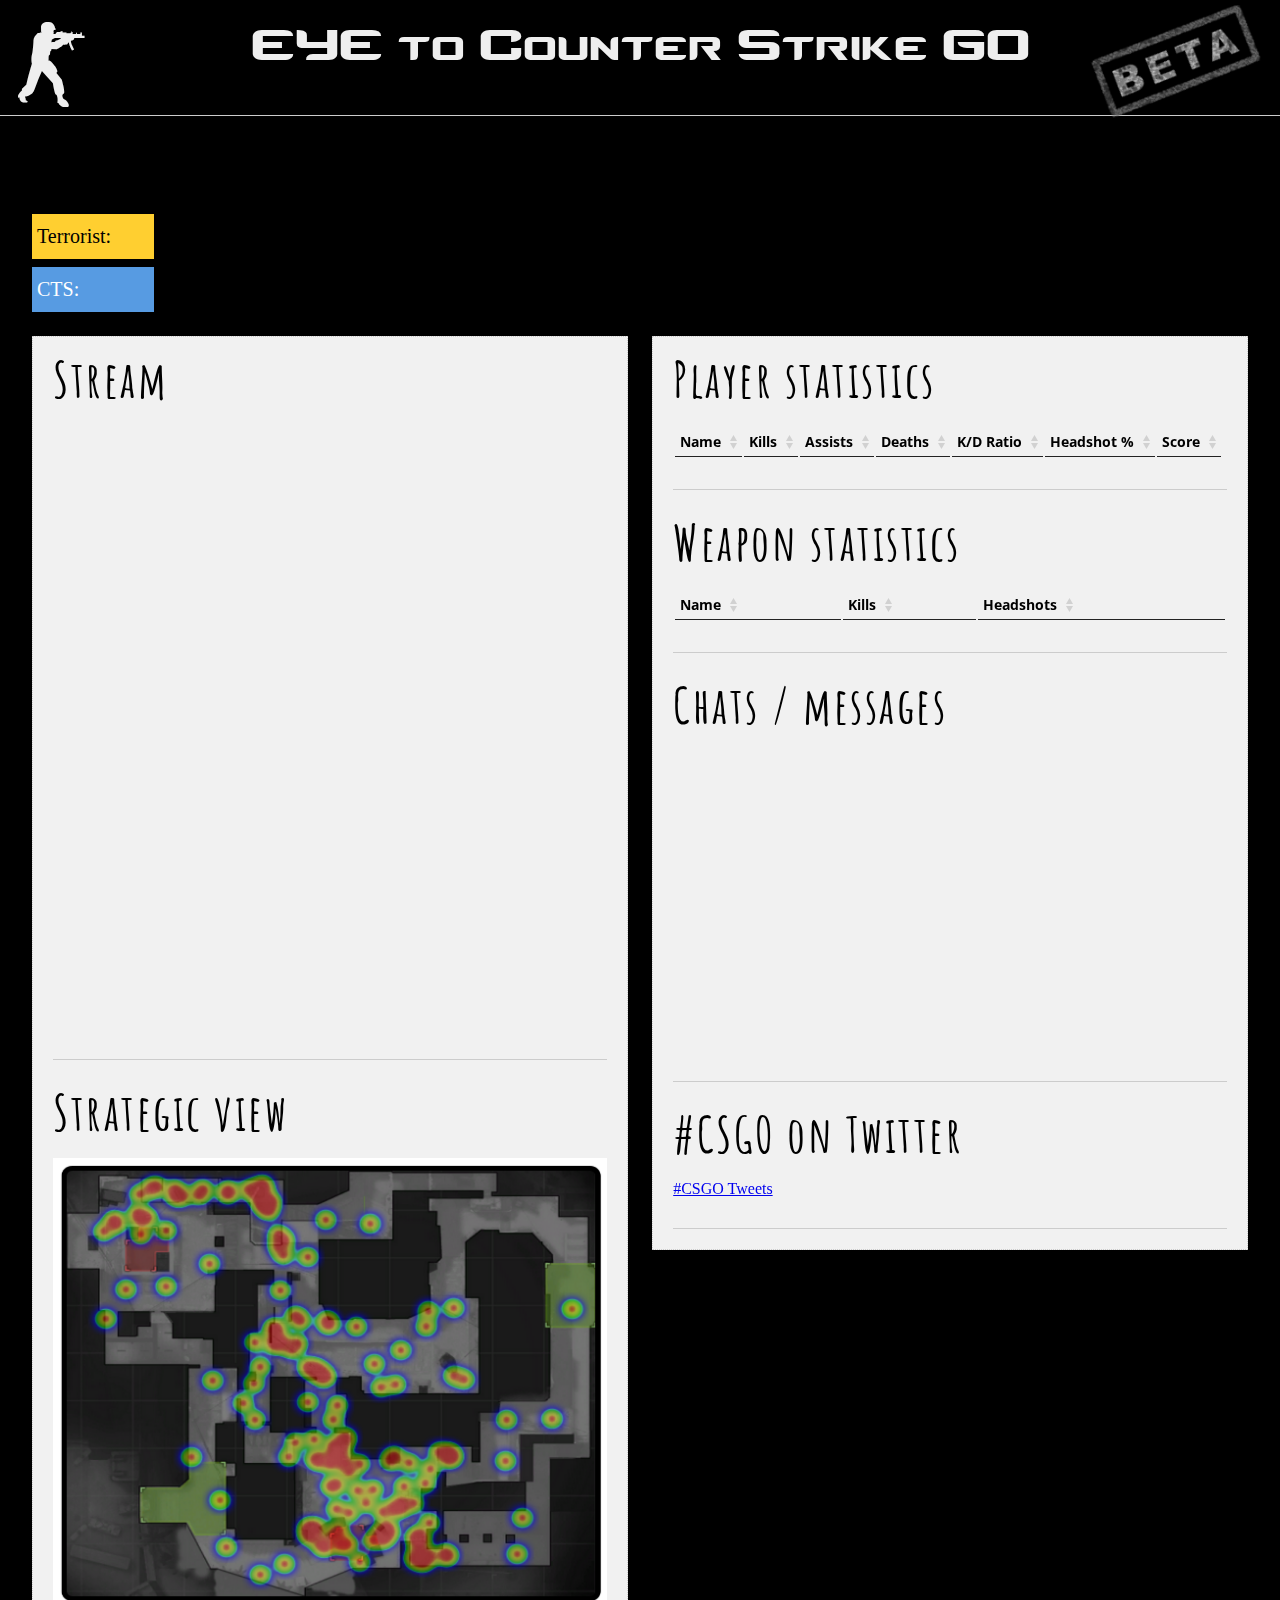
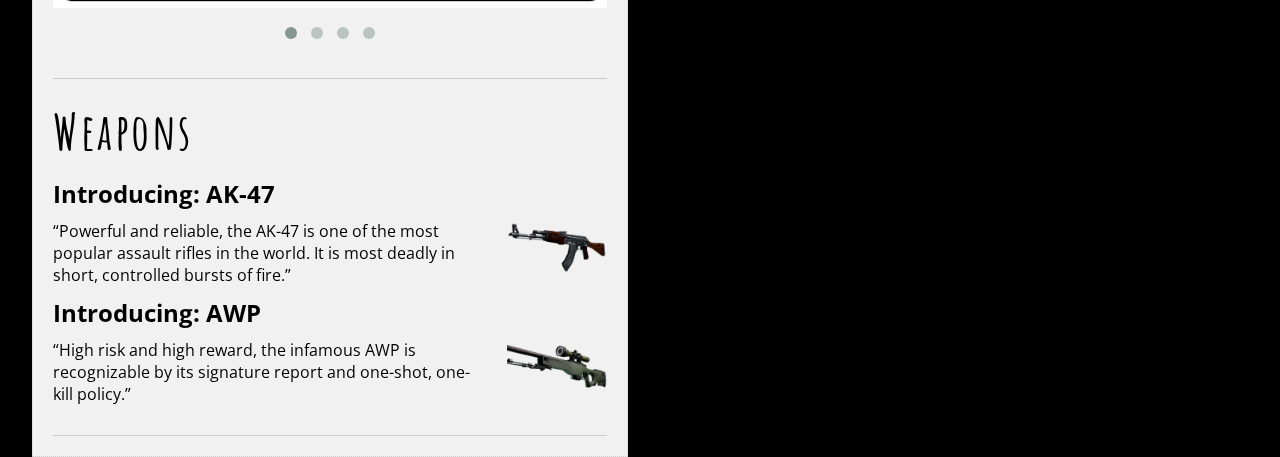
==== commit 88e52563: "Removed peity." ====
--- a/groovy-parser/src/main/resources/public/index.html
+++ b/groovy-parser/src/main/resources/public/index.html
@@ -116,7 +116,6 @@
   </body>
   <footer>
     <script src="js/libs/jquery-1.10.2.min.js" type="text/javascript"></script>
-    <script src="js/libs/jquery.peity.min.js" type="text/javascript"></script>
     <script src="js/libs/jquery.dataTables.min.js" type="text/javascript"></script>
     <script src="js/libs/jquery-ui.min.js" type="text/javascript"></script>
     <script src="js/libs/lodash.js" type="text/javascript"></script>
--- a/groovy-parser/src/main/resources/public/css/styles.css
+++ b/groovy-parser/src/main/resources/public/css/styles.css
@@ -1 +1 @@
-*{margin:0;padding:0}body{background-color:#000}@font-face{font-family:'CS';src:url('fonts/cs_regular.ttf') format('truetype')}.wrapper img{width:100%}.wrapper h3{font-family:'Amatic SC';font-size:50px;letter-spacing:.05em;margin-bottom:15px}.wrapper h4{font-family:'Open Sans';font-size:24px}.wrapper td{font-family:'Open Sans'}.wrapper p{font-family:'Open Sans';margin:10px 0}.wrapper .terrorists{background-color:#ffcf30}.wrapper .terrorists .label{color:#000}.wrapper .counter_terrorists{background-color:#579be2}.wrapper .counter_terrorists .label{color:#fff}.wrapper .heading_container{background-color:#000;padding:25px 0 20px 0;position:relative;z-index:3}.wrapper .heading_container h1{background-color:#000;color:#eee;font-family:'CS';font-size:60px;font-weight:normal;line-height:40px;text-align:center}.wrapper .heading_container h1 .right_logo{position:absolute;left:15px;margin-top:20px;font-size:100px}.wrapper .heading_container h1 .beta_logo{background-color:transparent;position:absolute;top:5px;right:15px;vertical-align:middle;width:180px}.wrapper .logo_container{position:relative;top:-70px;z-index:2;margin:auto auto;max-width:700px}.wrapper .timer{color:#f00;display:none;font-family:georgia;margin-top:-60px;text-align:center}.wrapper .content_container{margin:auto auto;width:95%}.wrapper .content_container .game_statistics{height:120px;margin-bottom:80px}.wrapper .content_container .game_statistics .round_score_container{float:left;width:10%}.wrapper .content_container .game_statistics .round_score_container .score{font-family:georgia;font-size:20px;height:45px;padding-left:5px;line-height:45px;vertical-align:middle}.wrapper .content_container .game_statistics .round_statistics{float:right;width:90%}.wrapper .content_container .game_statistics .round_statistics .result{color:#fff;display:inline-block;height:41px;line-height:41px;width:3.33333333%}.wrapper .content_container .game_statistics .round_statistics .result img{padding-top:5px;float:left}.wrapper .content_container .game_statistics .line{border:4px solid #000}.wrapper .content_container .left_container{float:left;width:49%;margin-right:1%}.wrapper .content_container .right_container{float:right;margin-left:1%;width:49%}.wrapper .content_container .bar_container{margin-top:20px;margin-left:0}.wrapper .content_container .bar_container .bar{margin-left:-20px}.wrapper .content_container .bar_container .values_bar{font-family:georgia;font-size:40px}.wrapper .content_container .bar_container .values_bar .left_value{display:block;float:left;text-align:center;width:50%}.wrapper .content_container .bar_container .values_bar .right_value{display:block;float:right;text-align:center;width:50%}.wrapper .chat_container{height:300px;font-family:'Open Sans';overflow-y:scroll}.wrapper .chat_container .dead{color:#f00}.wrapper .chat_container .killer{color:#0f0}.wrapper .chat_container .timestamp{color:#666;font-size:12px;vertical-align:middle}.wrapper .chat_container .event{border-bottom:1px dashed #ddd;padding:2px 0}.wrapper .weapon_table_container table{width:100%}.wrapper .weapon_table_container .dataTable,.wrapper .player_table_container .dataTable{width:100%}.wrapper .weapon_table_container th,.wrapper .player_table_container th,.wrapper .weapon_table_container td,.wrapper .player_table_container td{font-family:'Open Sans';font-size:14px;padding:5px}.wrapper .weapon_table_container thead th,.wrapper .player_table_container thead th{text-align:left;border:0;border-bottom:1px solid #222;cursor:pointer;outline:none;vertical-align:middle}.wrapper .weapon_table_container thead .sorting_asc span,.wrapper .player_table_container thead .sorting_asc span,.wrapper .weapon_table_container thead .sorting_desc span,.wrapper .player_table_container thead .sorting_desc span,.wrapper .weapon_table_container thead .sorting span,.wrapper .player_table_container thead .sorting span{background-position:100% 50%;background-repeat:no-repeat;display:inline-block;padding-right:16px;cursor:pointer}.wrapper .weapon_table_container thead .sorting_asc span,.wrapper .player_table_container thead .sorting_asc span{background-image:url('../img/sort_asc.svg')}.wrapper .weapon_table_container thead .sorting_desc span,.wrapper .player_table_container thead .sorting_desc span{background-image:url('../img/sort_desc.svg')}.wrapper .weapon_table_container thead .sorting span,.wrapper .player_table_container thead .sorting span{background-image:url('../img/sort.svg')}.wrapper .weapon_table_container thead tr:nth-child(even),.wrapper .player_table_container thead tr:nth-child(even){background-color:#fff}.wrapper .weapon_table_container tbody,.wrapper .player_table_container tbody{border:0}.wrapper .weapon_table_container tbody tr:nth-child(odd) td,.wrapper .player_table_container tbody tr:nth-child(odd) td{background-color:#f1f1f1}.wrapper .weapon_table_container tbody tr:nth-child(even) td,.wrapper .player_table_container tbody tr:nth-child(even) td{background-color:#fff}.wrapper .weapon_table_container tbody tr.t td,.wrapper .player_table_container tbody tr.t td{background-color:#ffcf30 !important}.wrapper .weapon_table_container tbody tr.ct td,.wrapper .player_table_container tbody tr.ct td{background-color:#579be2 !important;color:#fff}.wrapper .weapon_table_container .dataTables_info,.wrapper .player_table_container .dataTables_info{display:none}.wrapper .weapon_icon{float:right;margin-left:20px;width:100px}.wrapper span.t{color:#ffcf30}.wrapper span.ct{color:#579be2}.wrapper .inner{border:1px dotted #ccc;padding:10px 20px 0 20px;background-color:#f1f1f1}.wrapper .divider{border-top:1px solid #ccc;padding-top:20px;margin-top:30px}.wrapper .clear_both{clear:both}.wrapper .hidden{display:none}.wrapper .nowrap{white-space:nowrap}/*# sourceMappingURL=styles.css.map */+*{margin:0;padding:0}body{background-color:#000}@font-face{font-family:'CS';src:url('fonts/cs_regular.ttf') format('truetype')}.wrapper img{width:100%}.wrapper h3{font-family:'Amatic SC';font-size:50px;letter-spacing:.05em;margin-bottom:15px}.wrapper h4{font-family:'Open Sans';font-size:24px}.wrapper td{font-family:'Open Sans'}.wrapper p{font-family:'Open Sans';margin:10px 0}.wrapper .terrorists{background-color:#ffcf30}.wrapper .terrorists .label{color:#000}.wrapper .counter_terrorists{background-color:#579be2}.wrapper .counter_terrorists .label{color:#fff}.wrapper .heading_container{background-color:#000;padding:25px 0 20px 0;position:relative;z-index:3}.wrapper .heading_container h1{background-color:#000;color:#eee;font-family:'CS';font-size:60px;font-weight:normal;line-height:40px;text-align:center}.wrapper .heading_container h1 .right_logo{position:absolute;left:15px;margin-top:20px;font-size:100px}.wrapper .heading_container h1 .beta_logo{background-color:transparent;position:absolute;top:5px;right:15px;vertical-align:middle;width:180px}.wrapper .logo_container{position:relative;top:-70px;z-index:2;margin:auto auto;max-width:700px}.wrapper .timer{color:#f00;display:none;font-family:georgia;margin-top:-60px;text-align:center}.wrapper .content_container{margin:auto auto;width:95%}.wrapper .content_container .game_statistics{height:120px;margin-bottom:80px}.wrapper .content_container .game_statistics .round_score_container{float:left;width:10%}.wrapper .content_container .game_statistics .round_score_container .score{font-family:georgia;font-size:20px;height:45px;padding-left:5px;line-height:45px;vertical-align:middle}.wrapper .content_container .game_statistics .round_statistics{float:right;width:90%}.wrapper .content_container .game_statistics .round_statistics .result{color:#fff;display:inline-block;height:41px;line-height:41px;width:3.33333333%}.wrapper .content_container .game_statistics .round_statistics .result img{padding-top:5px;float:left}.wrapper .content_container .game_statistics .line{border:4px solid #000}.wrapper .content_container .left_container{float:left;width:49%;margin-right:1%}.wrapper .content_container .right_container{float:right;margin-left:1%;width:49%}.wrapper .content_container .bar_container{margin-top:20px;margin-left:0}.wrapper .content_container .bar_container .bar{margin-left:-20px}.wrapper .content_container .bar_container .values_bar{font-family:georgia;font-size:40px}.wrapper .content_container .bar_container .values_bar .left_value{display:block;float:left;text-align:center;width:50%}.wrapper .content_container .bar_container .values_bar .right_value{display:block;float:right;text-align:center;width:50%}.wrapper .chat_container{height:300px;font-family:'Open Sans';overflow-y:scroll}.wrapper .chat_container .dead{color:#f00}.wrapper .chat_container .killer{color:#0f0}.wrapper .chat_container .timestamp{color:#666;font-size:12px;vertical-align:middle}.wrapper .chat_container .event{border-bottom:1px dashed #ddd;padding:2px 0}.wrapper .weapon_table_container table{width:100%}.wrapper .weapon_table_container .dataTable,.wrapper .player_table_container .dataTable{width:100%}.wrapper .weapon_table_container th,.wrapper .player_table_container th,.wrapper .weapon_table_container td,.wrapper .player_table_container td{font-family:'Open Sans';font-size:14px;padding:5px}.wrapper .weapon_table_container thead th,.wrapper .player_table_container thead th{text-align:left;border:0;border-bottom:1px solid #222;cursor:pointer;outline:none;vertical-align:middle}.wrapper .weapon_table_container thead .sorting_asc span,.wrapper .player_table_container thead .sorting_asc span,.wrapper .weapon_table_container thead .sorting_desc span,.wrapper .player_table_container thead .sorting_desc span,.wrapper .weapon_table_container thead .sorting span,.wrapper .player_table_container thead .sorting span{background-position:100% 50%;background-repeat:no-repeat;display:inline-block;padding-right:16px;cursor:pointer}.wrapper .weapon_table_container thead .sorting_asc span,.wrapper .player_table_container thead .sorting_asc span{background-image:url('../img/sort_asc.svg')}.wrapper .weapon_table_container thead .sorting_desc span,.wrapper .player_table_container thead .sorting_desc span{background-image:url('../img/sort_desc.svg')}.wrapper .weapon_table_container thead .sorting span,.wrapper .player_table_container thead .sorting span{background-image:url('../img/sort.svg')}.wrapper .weapon_table_container thead tr:nth-child(even),.wrapper .player_table_container thead tr:nth-child(even){background-color:#fff}.wrapper .weapon_table_container tbody,.wrapper .player_table_container tbody{border:0}.wrapper .weapon_table_container tbody tr:nth-child(odd) td,.wrapper .player_table_container tbody tr:nth-child(odd) td{background-color:#f1f1f1}.wrapper .weapon_table_container tbody tr:nth-child(even) td,.wrapper .player_table_container tbody tr:nth-child(even) td{background-color:#fff}.wrapper .weapon_table_container tbody tr.t td,.wrapper .player_table_container tbody tr.t td{background-color:#ffcf30 !important}.wrapper .weapon_table_container tbody tr.ct td,.wrapper .player_table_container tbody tr.ct td{background-color:#579be2 !important;color:#fff}.wrapper .weapon_table_container .dataTables_info,.wrapper .player_table_container .dataTables_info{display:none}.wrapper .weapon_icon{float:right;margin-left:20px;width:100px}.wrapper span.t{color:#ffcf30}.wrapper span.ct{color:#579be2}.wrapper .item img{height:450px}.wrapper .inner{border:1px dotted #ccc;padding:10px 20px 0 20px;background-color:#f1f1f1}.wrapper .divider{border-top:1px solid #ccc;padding-top:20px;margin-top:30px}.wrapper .clear_both{clear:both}.wrapper .hidden{display:none}.wrapper .nowrap{white-space:nowrap}/*# sourceMappingURL=styles.css.map */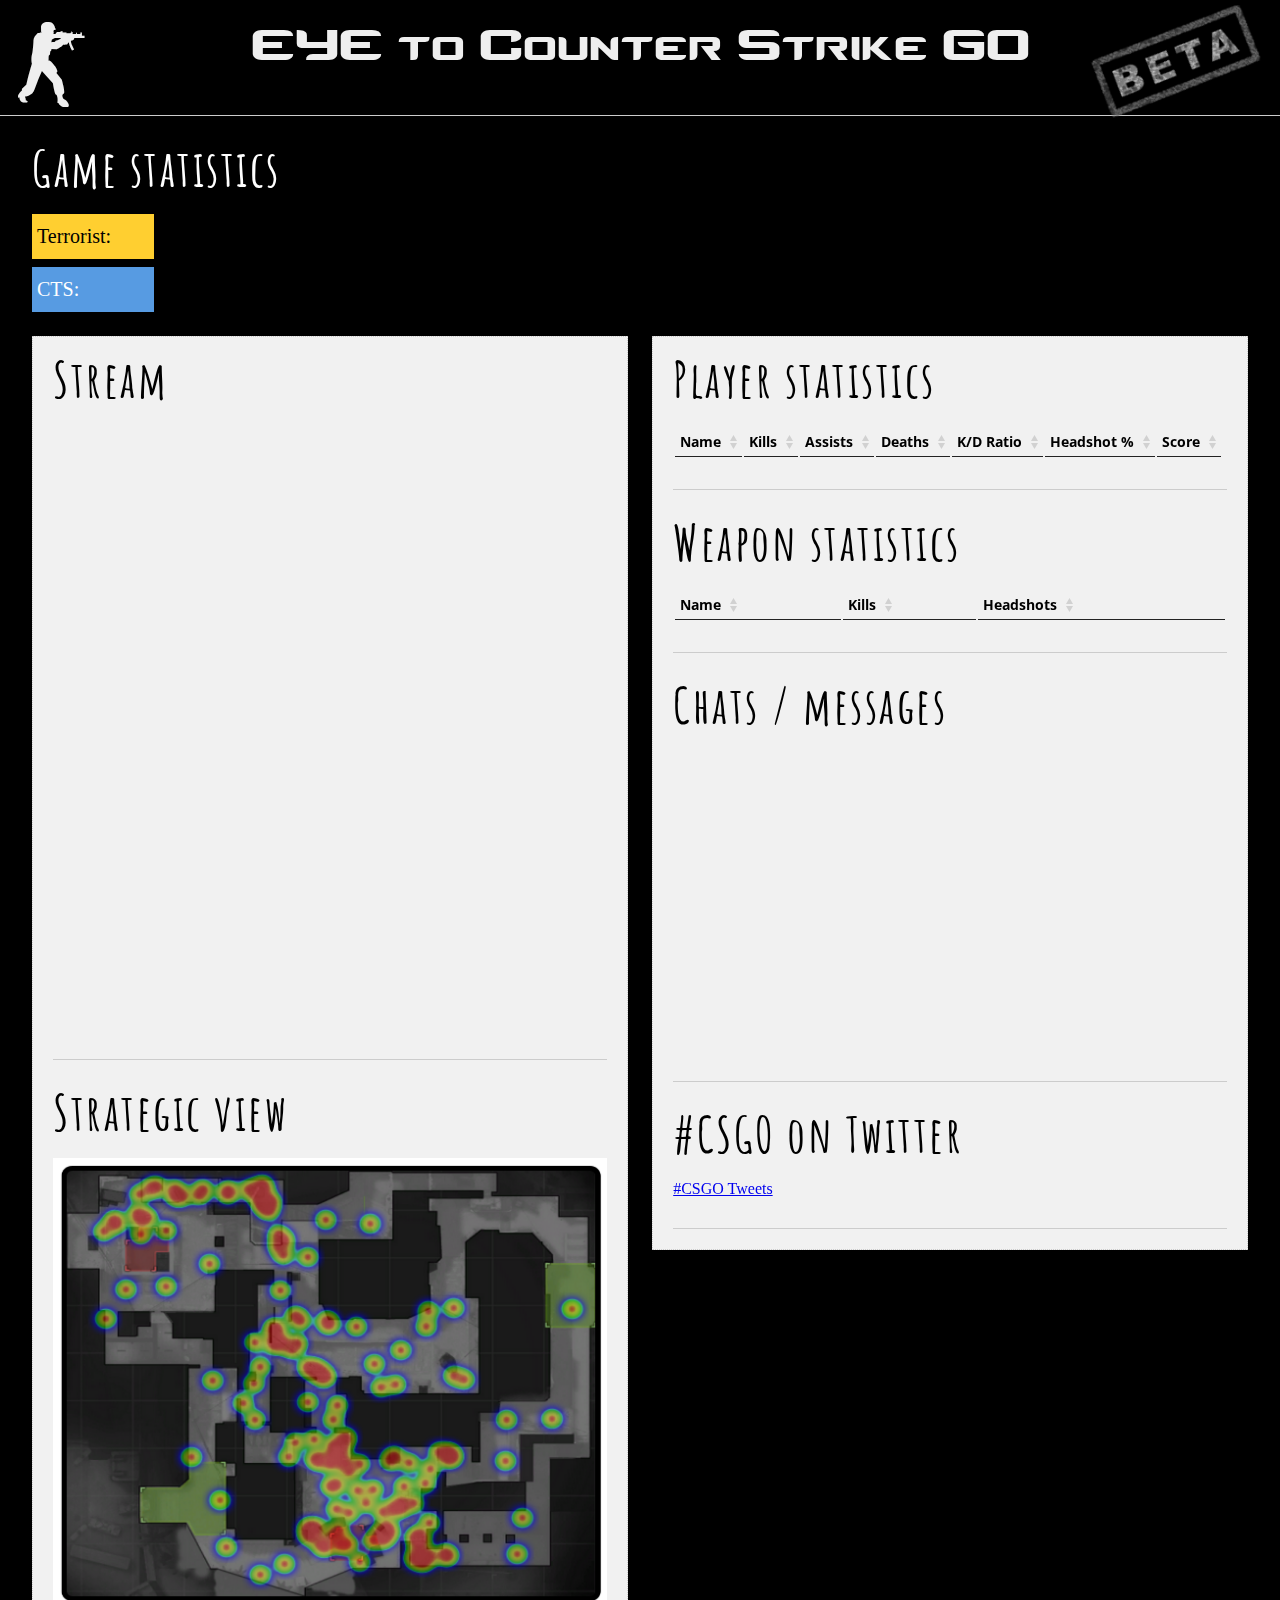
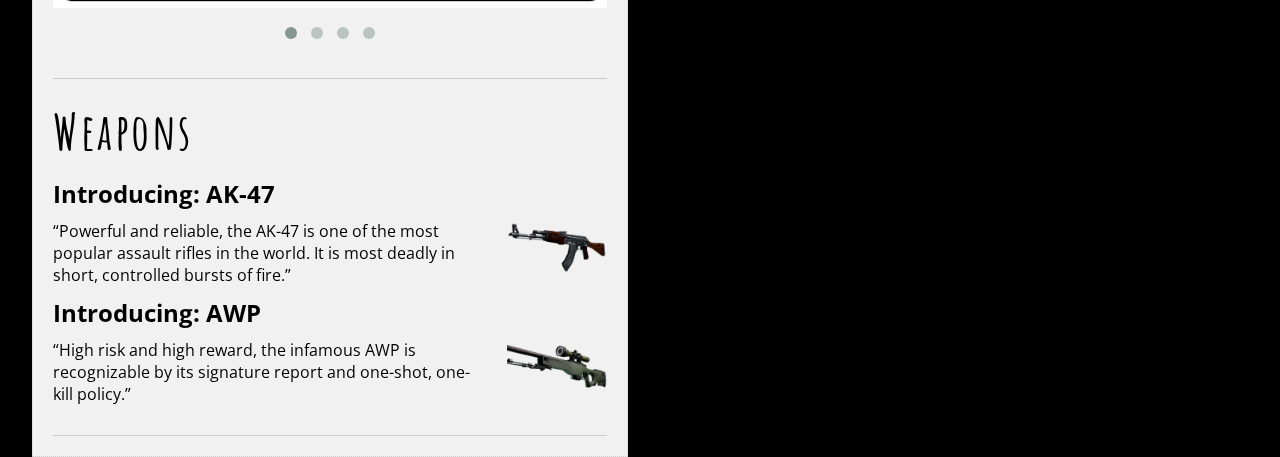
==== commit b18ad203: "Made game statistics visible" ====
--- a/groovy-parser/src/main/resources/public/index.html
+++ b/groovy-parser/src/main/resources/public/index.html
@@ -21,7 +21,7 @@
       <div class="divider"></div>
       <div class="content_container">
         <div class="game_statistics">
-          <h3>Game statistics</h3>
+          <h3 style="color: #fff;">Game statistics</h3>
           <div class="round_score_container">
             <div class="terrorists score">
               <span class="label">Terrorist: <span class="value"></span>
--- a/groovy-parser/src/main/resources/public/css/styles.css
+++ b/groovy-parser/src/main/resources/public/css/styles.css
@@ -1 +1 @@
-*{margin:0;padding:0}body{background-color:#000}@font-face{font-family:'CS';src:url('fonts/cs_regular.ttf') format('truetype')}.wrapper img{width:100%}.wrapper h3{font-family:'Amatic SC';font-size:50px;letter-spacing:.05em;margin-bottom:15px}.wrapper h4{font-family:'Open Sans';font-size:24px}.wrapper td{font-family:'Open Sans'}.wrapper p{font-family:'Open Sans';margin:10px 0}.wrapper .terrorists{background-color:#ffcf30}.wrapper .terrorists .label{color:#000}.wrapper .counter_terrorists{background-color:#579be2}.wrapper .counter_terrorists .label{color:#fff}.wrapper .heading_container{background-color:#000;padding:25px 0 20px 0;position:relative;z-index:3}.wrapper .heading_container h1{background-color:#000;color:#eee;font-family:'CS';font-size:60px;font-weight:normal;line-height:40px;text-align:center}.wrapper .heading_container h1 .right_logo{position:absolute;left:15px;margin-top:20px;font-size:100px}.wrapper .heading_container h1 .beta_logo{background-color:transparent;position:absolute;top:5px;right:15px;vertical-align:middle;width:180px}.wrapper .logo_container{position:relative;top:-70px;z-index:2;margin:auto auto;max-width:700px}.wrapper .timer{color:#f00;display:none;font-family:georgia;margin-top:-60px;text-align:center}.wrapper .content_container{margin:auto auto;width:95%}.wrapper .content_container .game_statistics{height:120px;margin-bottom:80px}.wrapper .content_container .game_statistics .round_score_container{float:left;width:10%}.wrapper .content_container .game_statistics .round_score_container .score{font-family:georgia;font-size:20px;height:45px;padding-left:5px;line-height:45px;vertical-align:middle}.wrapper .content_container .game_statistics .round_statistics{float:right;width:90%}.wrapper .content_container .game_statistics .round_statistics .result{color:#fff;display:inline-block;height:41px;line-height:41px;width:3.33333333%}.wrapper .content_container .game_statistics .round_statistics .result img{padding-top:5px;float:left}.wrapper .content_container .game_statistics .line{border:4px solid #000}.wrapper .content_container .left_container{float:left;width:49%;margin-right:1%}.wrapper .content_container .right_container{float:right;margin-left:1%;width:49%}.wrapper .content_container .bar_container{margin-top:20px;margin-left:0}.wrapper .content_container .bar_container .bar{margin-left:-20px}.wrapper .content_container .bar_container .values_bar{font-family:georgia;font-size:40px}.wrapper .content_container .bar_container .values_bar .left_value{display:block;float:left;text-align:center;width:50%}.wrapper .content_container .bar_container .values_bar .right_value{display:block;float:right;text-align:center;width:50%}.wrapper .chat_container{height:300px;font-family:'Open Sans';overflow-y:scroll}.wrapper .chat_container .dead{color:#f00}.wrapper .chat_container .killer{color:#0f0}.wrapper .chat_container .timestamp{color:#666;font-size:12px;vertical-align:middle}.wrapper .chat_container .event{border-bottom:1px dashed #ddd;padding:2px 0}.wrapper .weapon_table_container table{width:100%}.wrapper .weapon_table_container .dataTable,.wrapper .player_table_container .dataTable{width:100%}.wrapper .weapon_table_container th,.wrapper .player_table_container th,.wrapper .weapon_table_container td,.wrapper .player_table_container td{font-family:'Open Sans';font-size:14px;padding:5px}.wrapper .weapon_table_container thead th,.wrapper .player_table_container thead th{text-align:left;border:0;border-bottom:1px solid #222;cursor:pointer;outline:none;vertical-align:middle}.wrapper .weapon_table_container thead .sorting_asc span,.wrapper .player_table_container thead .sorting_asc span,.wrapper .weapon_table_container thead .sorting_desc span,.wrapper .player_table_container thead .sorting_desc span,.wrapper .weapon_table_container thead .sorting span,.wrapper .player_table_container thead .sorting span{background-position:100% 50%;background-repeat:no-repeat;display:inline-block;padding-right:16px;cursor:pointer}.wrapper .weapon_table_container thead .sorting_asc span,.wrapper .player_table_container thead .sorting_asc span{background-image:url('../img/sort_asc.svg')}.wrapper .weapon_table_container thead .sorting_desc span,.wrapper .player_table_container thead .sorting_desc span{background-image:url('../img/sort_desc.svg')}.wrapper .weapon_table_container thead .sorting span,.wrapper .player_table_container thead .sorting span{background-image:url('../img/sort.svg')}.wrapper .weapon_table_container thead tr:nth-child(even),.wrapper .player_table_container thead tr:nth-child(even){background-color:#fff}.wrapper .weapon_table_container tbody,.wrapper .player_table_container tbody{border:0}.wrapper .weapon_table_container tbody tr:nth-child(odd) td,.wrapper .player_table_container tbody tr:nth-child(odd) td{background-color:#f1f1f1}.wrapper .weapon_table_container tbody tr:nth-child(even) td,.wrapper .player_table_container tbody tr:nth-child(even) td{background-color:#fff}.wrapper .weapon_table_container tbody tr.t td,.wrapper .player_table_container tbody tr.t td{background-color:#ffcf30 !important}.wrapper .weapon_table_container tbody tr.ct td,.wrapper .player_table_container tbody tr.ct td{background-color:#579be2 !important;color:#fff}.wrapper .weapon_table_container .dataTables_info,.wrapper .player_table_container .dataTables_info{display:none}.wrapper .weapon_icon{float:right;margin-left:20px;width:100px}.wrapper span.t{color:#ffcf30}.wrapper span.ct{color:#579be2}.wrapper .item img{height:450px}.wrapper .inner{border:1px dotted #ccc;padding:10px 20px 0 20px;background-color:#f1f1f1}.wrapper .divider{border-top:1px solid #ccc;padding-top:20px;margin-top:30px}.wrapper .clear_both{clear:both}.wrapper .hidden{display:none}.wrapper .nowrap{white-space:nowrap}/*# sourceMappingURL=styles.css.map */+*{margin:0;padding:0}body{background-color:#000}@font-face{font-family:'CS';src:url('fonts/cs_regular.ttf') format('truetype')}.wrapper img{width:100%}.wrapper h3{font-family:'Amatic SC';font-size:50px;letter-spacing:.05em;margin-bottom:15px}.wrapper h4{font-family:'Open Sans';font-size:24px}.wrapper td{font-family:'Open Sans'}.wrapper p{font-family:'Open Sans';margin:10px 0}.wrapper .terrorists{background-color:#ffcf30}.wrapper .terrorists .label{color:#000}.wrapper .counter_terrorists{background-color:#579be2}.wrapper .counter_terrorists .label{color:#fff}.wrapper .heading_container{background-color:#000;padding:25px 0 20px 0;position:relative;z-index:3}.wrapper .heading_container h1{background-color:#000;color:#eee;font-family:'CS';font-size:60px;font-weight:normal;line-height:40px;text-align:center}.wrapper .heading_container h1 .right_logo{position:absolute;left:15px;margin-top:20px;font-size:100px}.wrapper .heading_container h1 .beta_logo{background-color:transparent;position:absolute;top:5px;right:15px;vertical-align:middle;width:180px}.wrapper .logo_container{position:relative;top:-70px;z-index:2;margin:auto auto;max-width:700px}.wrapper .timer{color:#f00;display:none;font-family:georgia;margin-top:-60px;text-align:center}.wrapper .content_container{margin:auto auto;width:95%}.wrapper .content_container .game_statistics{height:120px;margin-bottom:80px}.wrapper .content_container .game_statistics .round_score_container{float:left;width:10%}.wrapper .content_container .game_statistics .round_score_container .score{font-family:georgia;font-size:20px;height:45px;padding-left:5px;line-height:45px;vertical-align:middle}.wrapper .content_container .game_statistics .round_statistics{float:right;width:90%}.wrapper .content_container .game_statistics .round_statistics .result{color:#fff;display:inline-block;height:41px;line-height:41px;width:3.33333333%}.wrapper .content_container .game_statistics .round_statistics .result img{float:left;height:36px;padding-top:5px;width:36px}.wrapper .content_container .game_statistics .line{border:4px solid #000}.wrapper .content_container .left_container{float:left;width:49%;margin-right:1%}.wrapper .content_container .right_container{float:right;margin-left:1%;width:49%}.wrapper .content_container .bar_container{margin-top:20px;margin-left:0}.wrapper .content_container .bar_container .bar{margin-left:-20px}.wrapper .content_container .bar_container .values_bar{font-family:georgia;font-size:40px}.wrapper .content_container .bar_container .values_bar .left_value{display:block;float:left;text-align:center;width:50%}.wrapper .content_container .bar_container .values_bar .right_value{display:block;float:right;text-align:center;width:50%}.wrapper .chat_container{height:300px;font-family:'Open Sans';overflow-y:scroll}.wrapper .chat_container .dead{color:#f00}.wrapper .chat_container .killer{color:#0f0}.wrapper .chat_container .timestamp{color:#666;font-size:12px;vertical-align:middle}.wrapper .chat_container .event{border-bottom:1px dashed #ddd;padding:2px 0}.wrapper .weapon_table_container table{width:100%}.wrapper .weapon_table_container .dataTable,.wrapper .player_table_container .dataTable{width:100%}.wrapper .weapon_table_container th,.wrapper .player_table_container th,.wrapper .weapon_table_container td,.wrapper .player_table_container td{font-family:'Open Sans';font-size:14px;padding:5px}.wrapper .weapon_table_container thead th,.wrapper .player_table_container thead th{text-align:left;border:0;border-bottom:1px solid #222;cursor:pointer;outline:none;vertical-align:middle}.wrapper .weapon_table_container thead .sorting_asc span,.wrapper .player_table_container thead .sorting_asc span,.wrapper .weapon_table_container thead .sorting_desc span,.wrapper .player_table_container thead .sorting_desc span,.wrapper .weapon_table_container thead .sorting span,.wrapper .player_table_container thead .sorting span{background-position:100% 50%;background-repeat:no-repeat;display:inline-block;padding-right:16px;cursor:pointer}.wrapper .weapon_table_container thead .sorting_asc span,.wrapper .player_table_container thead .sorting_asc span{background-image:url('../img/sort_asc.svg')}.wrapper .weapon_table_container thead .sorting_desc span,.wrapper .player_table_container thead .sorting_desc span{background-image:url('../img/sort_desc.svg')}.wrapper .weapon_table_container thead .sorting span,.wrapper .player_table_container thead .sorting span{background-image:url('../img/sort.svg')}.wrapper .weapon_table_container thead tr:nth-child(even),.wrapper .player_table_container thead tr:nth-child(even){background-color:#fff}.wrapper .weapon_table_container tbody,.wrapper .player_table_container tbody{border:0}.wrapper .weapon_table_container tbody tr:nth-child(odd) td,.wrapper .player_table_container tbody tr:nth-child(odd) td{background-color:#f1f1f1}.wrapper .weapon_table_container tbody tr:nth-child(even) td,.wrapper .player_table_container tbody tr:nth-child(even) td{background-color:#fff}.wrapper .weapon_table_container tbody tr.t td,.wrapper .player_table_container tbody tr.t td{background-color:#ffcf30 !important}.wrapper .weapon_table_container tbody tr.ct td,.wrapper .player_table_container tbody tr.ct td{background-color:#579be2 !important;color:#fff}.wrapper .weapon_table_container .dataTables_info,.wrapper .player_table_container .dataTables_info{display:none}.wrapper .weapon_icon{float:right;margin-left:20px;width:100px}.wrapper span.t{color:#ffcf30}.wrapper span.ct{color:#579be2}.wrapper .item img{height:450px}.wrapper .inner{border:1px dotted #ccc;padding:10px 20px 0 20px;background-color:#f1f1f1}.wrapper .divider{border-top:1px solid #ccc;padding-top:20px;margin-top:30px}.wrapper .clear_both{clear:both}.wrapper .hidden{display:none}.wrapper .nowrap{white-space:nowrap}/*# sourceMappingURL=styles.css.map */